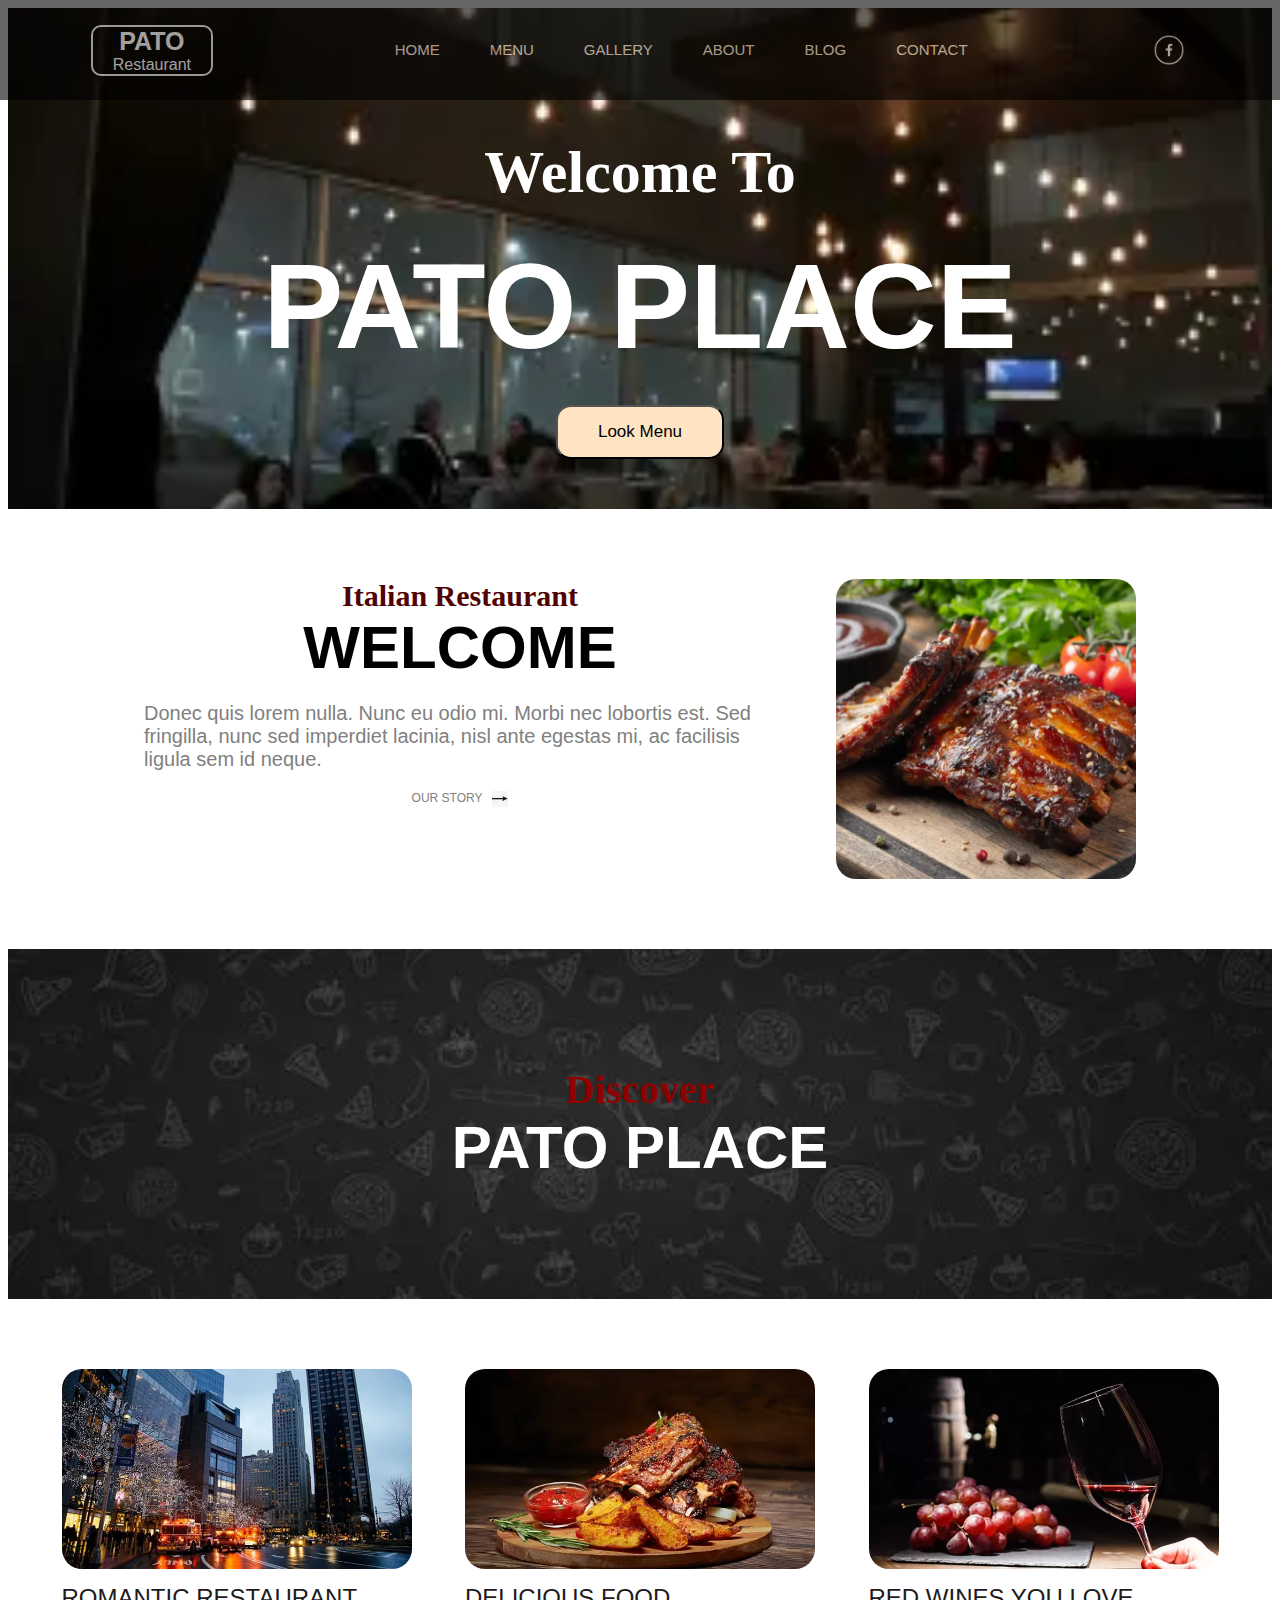
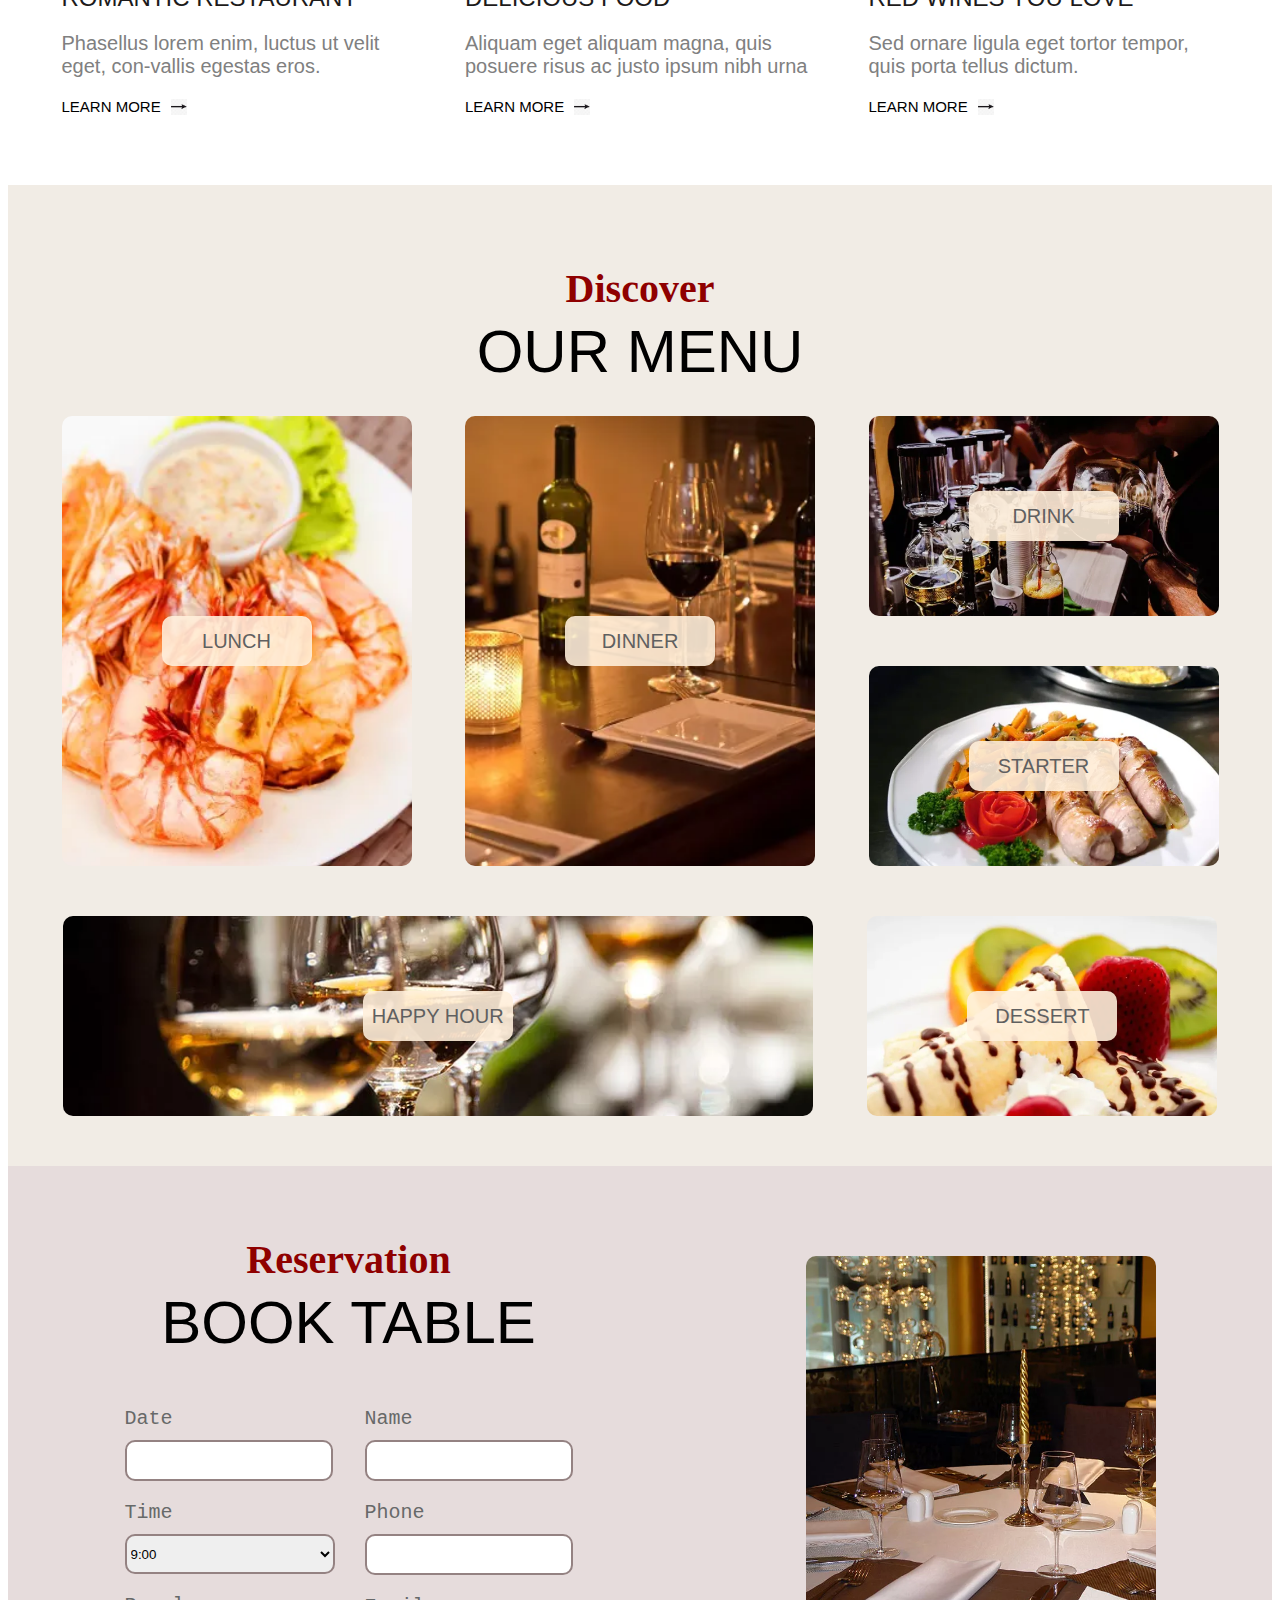
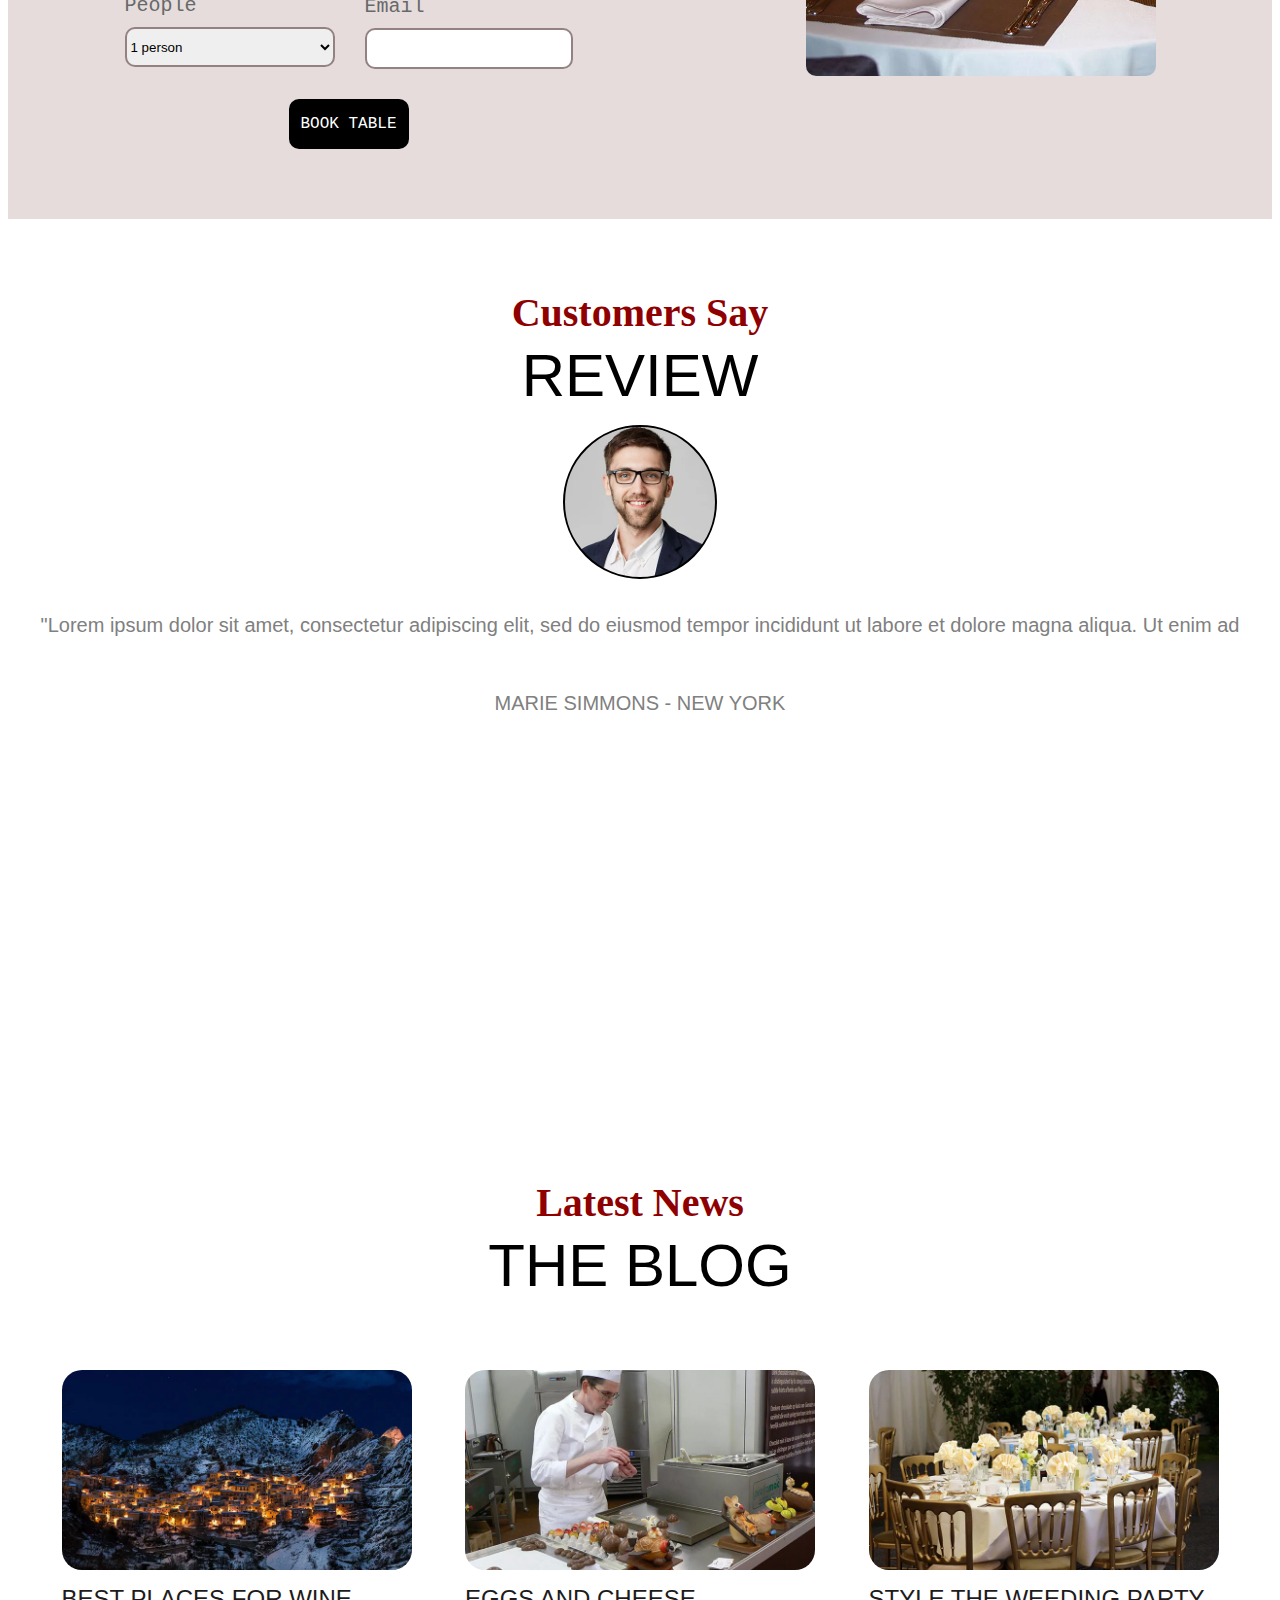
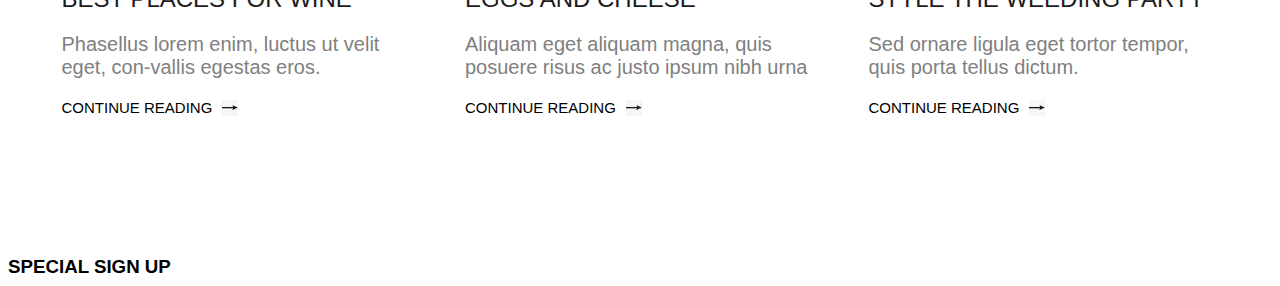
==== index.html @ 8b265ad0 "11%" ====
<!DOCTYPE html>
<html lang="en">
<head>
    <meta charset="UTF-8">
    <meta name="viewport" content="width=device-width, initial-scale=1.0">
    <title>Document</title>
    <link rel="stylesheet" href="./style.css"/>
</head>
<body>
    <nav>
        <div class="logobar">
          <div class="pato">PATO</div>
          <div class="estaurant">Restaurant</div>

        </div>


        <div class="navbar">
            <div><a href="">HOME</a></div>
            <div><a href="">MENU</a></div>
            <div><a href="">GALLERY</a></div>
            <div><a href="">ABOUT</a></div>
            <div><a href="">BLOG</a></div>
            <div><a href="">CONTACT</a></div>
        </div>


        <div class="socialmedia">
           <a href="https://www.facebook.com/" > <div class="fb"></div></a>
        </div>
    </nav>

   <div class="welpato">
    <div class="welcome">
        <h2>Welcome To</h2>
    </div>

    <div class="patop">
        <h1>PATO PLACE</h1>
    </div>

    <button class="lookmenu">Look Menu</button>

   </div>

   <div class="italy">
    <div class="italian">
        <h3 class="italyres">Italian Restaurant</h3>
        <h2  class="wel">WELCOME</h2>
        <p class="steakp">Donec quis lorem nulla. Nunc eu odio mi. Morbi nec lobortis est. Sed fringilla, nunc sed imperdiet lacinia, nisl ante egestas mi, ac facilisis ligula sem id neque.</p>
    <div >
        
    <a href="" class="story">
      <h>OUR STORY</h>
     <div class="arrow"></div>
    </a></div>
    </div>


    <div class="steak"></div>
   </div>

   <div class="discoverplace">
      <h2 class="discover">Discover</h2>
      <h1 class="pp">PATO PLACE</h1>
   </div>

   <div class="rodere">
    <div class="romantic">
        <div class="romanticpic"></div>

       <div>
        <h2 class="roderehead">ROMANTIC RESTAURANT</h2>
        <p class="steakp">Phasellus lorem enim, luctus ut velit eget, con-vallis egestas eros.</p>
        <a href="" class="learnarrow">
            <h class="learn">LEARN MORE</h>
            <img src="./resources/arrow.webp" class="arrow"/>
        </a>
       </div>
    </div>

    <div class="romantic">
        <div class="deliciouspic"></div>

       <div>
        <h2 class="roderehead">DELICIOUS FOOD</h2>
        <p class="steakp">Aliquam eget aliquam magna, quis posuere risus ac justo ipsum nibh urna</p>
        <a href="" class="learnarrow">
            <h class="learn">LEARN MORE</h>
            <img src="./resources/arrow.webp" class="arrow"/>
        </a>
       </div>
    </div>

    <div class="romantic">
        <div class="redpic"></div>

       <div>
        <h2 class="roderehead">RED WINES YOU LOVE</h2>
        <p class="steakp">Sed ornare ligula eget tortor tempor, quis porta tellus dictum.</p>
        <a href="" class="learnarrow">
            <h class="learn">LEARN MORE</h>
            <img src="./resources/arrow.webp" class="arrow"/>
        </a>
       </div>
    </div>


  


   
   </div>

   <div class="menucollec">
    <div class="dismenu">
        <h2 class="discover">Discover</h2>
      <h1 class="menu">OUR MENU</h1>
    </div>
    <div class="collec">
              <div class="ldds">
                <div class="lunch">
                    <button class="lunchb">LUNCH</button>
                </div>
                <div class="dinner">
                    <button class="lunchb">DINNER</button>
                </div>
                <div class="ds">
                   <div class="drink"> <button class="lunchb">DRINK</button></div>
                   <div class="starter"> <button class="lunchb">STARTER</button></div>
                </div>
              </div>


              <div class="hd">
                <div class="happy"> <button class="lunchb">HAPPY HOUR</button></div>
                <div class="dessert">  <button class="lunchb">DESSERT</button></div>
              </div>
    </div>
   </div>


   <div class="reserveform">
    <div class="form">
        <div class="dismenu">
            <h2 class="discover">Reservation</h2>
          <h1 class="menu">BOOK TABLE</h1>
        </div>

        <form>
          <div class="leftright">
            <div class="left">
                <div class="lr">
                    <label>Date</label>
                    <input type="datetime" name="datetime"/>
                </div>
    
                <div class="lr">
                    <label>Time</label>
                    <select>
                        <option value="">9:00</option>
                        <option value="">9:30</option>
                        <option value="">10:00</option>
                        <option value="">10:30</option>
                        <option value="">11:00</option>
                        <option value="">11:30</option>
                        <option value="">12:00</option>
                        <option value="">12:30</option>
                        <option value="">13:00</option>
                        <option value="">13:30</option>
                    </select>
                </div>
    
                <div class="lr">
                    <label>People</label>
                    <select>
                        <option value="">1 person</option>
                        <option value="">2 person</option>
                        <option value="">4 person</option>
                        <option value="">6 person</option>
                        <option value="">8 person</option>
                        <option value="">10 person</option>
                        <option value="">12 person</option>
                    </select>
                </div>
            </div>
        

         <div class="right">
            <div class="lr">
                <label>Name</label>
                <input type="text" name="name"/>
            </div>

            <div class="lr">
                <label>Phone</label>
                <input type="tel" name="phone"/>
            </div>

            <div class="lr">
                <label>Email</label>
                <input type="email" name="email"/>
            </div>
         </div>

          </div>

          <button class="book">BOOK TABLE</button>
        
        </form>

   </div>

   <div class="reserve">

   </div>
   </div>

   <div class="review">
    <div class="dismenu">
        <h2 class="discover">Customers Say</h2>
      <h1 class="menu">REVIEW</h1>
    </div>
  
    <div class="image"></div>

    <p>"Lorem ipsum dolor sit amet, consectetur adipiscing elit, sed do eiusmod tempor incididunt ut labore et dolore magna aliqua. Ut enim ad</p>
    <p>MARIE SIMMONS - NEW YORK</p>

   </div>

   <div>
    <iframe src="https://www.youtube.com/watch?v=s51nMJr03Ps/embed/VIDEO_ID? controls=0&autoplay=1&loop=1&mute=1&playlist=VIDEO_ID" frameborder="0" allow="accelerometer; autoplay; encrypted-media; gyroscope; picture-in-picture" allowfullscreen>
        <div class="dismenu">
            <h2 class="discover">Discover</h2>
          <h1 class="menu">OUR VIDEO</h1>
        </div>
    </iframe>
   </div>

   <div class="blog">
    <div class="dismenu">
        <h2 class="discover">Latest News</h2>
      <h1 class="menu">THE BLOG</h1>
    </div>

   <div class="rodere">
    <div class="romantic">
        <div class="bestplacepic"></div>

       <div>
        <h2 class="roderehead">BEST PLACES FOR WINE</h2>
        <p class="steakp">Phasellus lorem enim, luctus ut velit eget, con-vallis egestas eros.</p>
        <a href="" class="learnarrow">
            <h class="learn">CONTINUE READING</h>
            <img src="./resources/arrow.webp" class="arrow"/>
        </a>
       </div>
    </div>

    <div class="romantic">
        <div class="eggspic"></div>

       <div>
        <h2 class="roderehead">EGGS AND CHEESE</h2>
        <p class="steakp">Aliquam eget aliquam magna, quis posuere risus ac justo ipsum nibh urna</p>
        <a href="" class="learnarrow">
            <h class="learn">CONTINUE READING</h>
            <img src="./resources/arrow.webp" class="arrow"/>
        </a>
       </div>
    </div>

    <div class="romantic">
        <div class="weddingpic"></div>

       <div>
        <h2 class="roderehead">STYLE THE WEEDING PARTY</h2>
        <p class="steakp">Sed ornare ligula eget tortor tempor, quis porta tellus dictum.</p>
        <a href="" class="learnarrow">
            <h class="learn">CONTINUE READING</h>
            <img src="./resources/arrow.webp" class="arrow"/>
        </a>
       </div>
    </div>
</div>


  


   
   </div>
    
   <div class="signup">
    <h3>SPECIAL SIGN UP</h3>
   </div>

  

   </div>


</body>
</html>
---- style.css ----
body{
    font-family:'Segoe UI', Tahoma, Geneva, Verdana, sans-serif;  
    /* color: white; */
}

nav{
    width: 100%;
    position:fixed;
    top: 0;
    left: 0;
    height: 100px;
    display: flex;
    flex-direction: row;
    justify-content:space-around;
    align-items: center;
    background-color: black;
    opacity: 0.6;
   
}

a{
    text-decoration: none;
  font-family:'Segoe UI', Tahoma, Geneva, Verdana, sans-serif;  
  font-size: 15px;
  color: antiquewhite;
}
a:hover{
    color: brown;
}

.logobar{
   padding-inline: 20px;
    display: flex;
    flex-direction: column;
    border: 2px solid whitesmoke;
    border-radius: 10px;
    color: white;
}
.pato{
    font-size:25px;
    font-weight: bold;
    display: flex;
   justify-content: center;
}

.restaurant{
    font-size:23px;
    
}



.navbar{
    display: flex;
    flex-direction: row;
    gap: 50px;
}

.socialmedia{
    display: flex;
    flex-direction: row;
    gap: 30px;
}

.fb{
    height: 40px;
    width: 40px;
    background-image: url(./resources/Pngtreefacebook_white_icon_3570425_1.webp);
    background-repeat: no-repeat;
    background-size: contain;
}

.welpato{
    display: flex;
    flex-direction: column;
    align-items: center;
    gap: 30px;
    background-image: url(./resources/navbar.webp);
    background-color: black;
    background-repeat: no-repeat;
    background-position: center;
    height: fit-content;
    width: 100%;
    background-size: cover; 
    color: white;
}

h1,h2,h3{
    padding: 0px;
    margin: 0px;
}
.patop{
    font-size:60px ;
    font-family:'Segoe UI', Tahoma, Geneva, Verdana, sans-serif;
}

.welcome{
    font-size: 40px;
    font-family: cursive;
    margin-top: 130px;
}

.lookmenu{
    height:fit-content;
    width: fit-content;
    padding: 15px;
    padding-inline: 40px;
    background-color: bisque;
    font-size: 17px;
    border-radius: 15px;
    margin-bottom: 50px;
}
.lookmenu:hover{
    background-color: azure;
    color: brown;
}

.italy{
    display: flex;
    flex-direction: row;
    height: fit-content;
    width: 100%;
    justify-content: center;
    gap: 60px;
    /* align-items: center; */
    color: black;
    margin-top: 70px;
    margin-bottom: 70px;
}
.italian{
    width: 50%;
}
.steak{
    background-image: url(./resources/pork.webp);
    background-repeat: no-repeat;
    background-position: center;
    height: 300px;
    width:300px;
    background-size: cover; 
    border-radius: 20px;
}

.italyres{
    color: rgb(81, 3, 3);
    font-family: cursive;
    font-size: 30px;
    display: flex;
    justify-content: center;
}
.wel{
    font-size: 60px;
    font-family:Verdana, Geneva, Tahoma, sans-serif;
    display: flex;
    justify-content: center;
}

.steakp{
    color: gray;
    font-family: 'Gill Sans', 'Gill Sans MT', Calibri, 'Trebuchet MS', sans-serif;
    font-size: 20px;
}

.story{
    color:gray;
    font-size: 12px;
    display: flex;
    flex-direction: row;
    gap: 10px;
    justify-content: center;
    align-self: center;
}

.arrow{
    background-image: url(./resources/arrow.webp);
    background-repeat: no-repeat;
    background-size: contain;
    height: 16px;
    width: 16px;
}

.discoverplace{
    background-image: url(./resources/discover4.webp);
    background-repeat: no-repeat;
    background-size: cover;
    height: 350px;
    width:100%;
    display: flex;
    flex-direction: column;
    justify-content: center;
    align-items: center;
}

.discover{
    color: rgb(143, 0, 0);
    font-family: cursive;
    font-size: 40px;
}

.pp{
    color: white;
    font-size: 60px;
    font-family:'Lucida Sans', 'Lucida Sans Regular', 'Lucida Grande', 'Lucida Sans Unicode', Geneva, Verdana, sans-serif;
}

.rodere{
    display:flex;
    flex-direction: row;
    height: fit-content;
    width: 100%;
    justify-content: space-evenly;
    margin-top: 70px;
    margin-bottom: 70px;
}

.romantic{
    display: flex;
    flex-direction: column;
    width: 350px;
    height: fit-content;
    gap: 15px;
    font-weight: 400;
}

.romanticpic{
    height: 200px;
    width: 350px;
    background-image: url(./resources/romantic.webp);
    background-repeat: no-repeat;
    background-size: cover;
    border-radius: 20px;
}

.romanticpic:hover{
    transition: 2s;
    transform: scale(1.1);
}

.roderehead{
   font-weight: 500;
    color: rgb(29, 27, 27);
}


.learnarrow{
    display: flex;
    flex-direction: row;
    gap: 10px;
    align-items: center;
}

.learn{
    color: black;
}

.deliciouspic{
    height: 200px;
    width: 350px;
    background-image: url(./resources/delicious.webp);
    background-repeat: no-repeat;
    background-size: cover;
    border-radius: 20px;
}

.deliciouspic:hover{
    transition: 2s;
    transform: scale(1.1);
}

.redpic{
    height: 200px;
    width: 350px;
    background-image: url(./resources/red.webp);
    background-repeat: no-repeat;
    background-size: cover;
    border-radius: 20px;
}

.redpic:hover{
    transition: 2s;
    transform: scale(1.1);
}

.menucollec{
    height: fit-content;
    width: 100%;
    background-color: rgb(241, 236, 229);
    display: flex;
    flex-direction: column;
   padding-top: 80px;
   padding-bottom: 50px;
   gap: 30px;
}

.dismenu{
    display: flex;
    flex-direction: column;
    gap: 5px;
    align-items: center;
}

.menu{
    font-size: 60px;
font-family: 'Franklin Gothic Medium', 'Arial Narrow', Arial, sans-serif;
font-weight: 500;
}

.collec{
    display: flex;
    flex-direction: column;
    gap: 50px;
}

.ldds{
    display: flex;
    flex-direction: row;
    justify-content: space-evenly;
}

.lunch{
    height: 450px;
    width: 350px;
    background-image: url(./resources/lunch.webp);
    background-repeat: no-repeat;
    background-size: cover;
    border-radius: 10px;
    display: flex;
    justify-content: center;
    align-items: center;
}
.lunch:hover{
    transition: 1s;
    transform: scale(0.9);
}

.lunchb{
    height: 50px;
    width: 150px;
   color: rgb(96, 96, 96);
   background-color: rgba(255, 239, 219, 0.889);
   font-size: 20px;
   font-weight: 400;
   border-radius: 10px;
   border: none;
}

.lunchb:hover{
    background-color: rgba(244, 6, 6, 0.807);
}

.dinner{
    height: 450px;
    width: 350px;
    background-image: url(./resources/dinner.webp);
    background-repeat: no-repeat;
    background-size: cover;
    border-radius: 10px;
    display: flex;
    justify-content: center;
    align-items: center;
}
.dinner:hover{
    transition: 1s;
    transform: scale(0.9);

}

.ds{
    display: flex;
    flex-direction: column;
    justify-content: space-between;
}

.drink{
    height: 200px;
    width: 350px;
    background-image: url(./resources/drink.webp);
    background-repeat: no-repeat;
    background-size: cover;
    border-radius: 10px;
    display: flex;
    justify-content: center;
    align-items: center;
}

.drink:hover{
    transition: 1s;
    transform: scale(0.9);
}
 .starter{
    height: 200px;
    width: 350px;
    background-image: url(./resources/startter.webp);
    background-repeat: no-repeat;
    background-size: cover;
    border-radius: 10px;
    display: flex;
    justify-content: center;
    align-items: center;
}

.starter:hover{
    transition: 1s;
    transform: scale(0.9);
}

.hd{
    display: flex;
    flex-direction: row;
    justify-content: space-evenly;
}

.happy {
height: 200px;
width: 750px;
background-image: url(./resources/happy.webp);
background-repeat: no-repeat;
background-size: cover;
border-radius: 10px;
display: flex;
justify-content: center;
align-items: center;
}

.happy:hover{
transition: 1s;
transform: scale(0.9);
}

.dessert {
    height: 200px;
    width: 350px;
    background-image: url(./resources/dessert.webp);
    background-repeat: no-repeat;
    background-size: cover;
    border-radius: 10px;
    display: flex;
    justify-content: center;
    align-items: center;
    }
    
    .dessert:hover{
    transition: 1s;
    transform: scale(0.9);
    }

.reserveform{
    height: fit-content;
    width: 100%;
    background-color: rgb(230, 220, 220);
    display: flex;
    flex-direction: row;
    justify-content: space-around;
    padding-top: 70px;
    padding-bottom: 70px; 
}

.reserve{
    height: 420px;
    width: 350px;
    background-image: url(./resources/reserve.webp);
    background-repeat: no-repeat;
    background-size: cover;
    border-radius: 10px;
    display: flex;
    justify-content: center;
    align-items: center;
    margin-top: 20px;
}

.form{
    display: flex;
    flex-direction: column;
    gap: 50px;
}

form{
    display: flex;
    flex-direction: column;
    gap: 30px;
    align-items: center;
}

.leftright{
    display: flex;
    flex-direction: row;
    gap:30px;
}

label{
    font-size: 20px;
    font-weight:lighter;
    font-family:'Courier New', Courier, monospace;
    color: rgb(103, 105, 105);
}

select{
    height: 40px;
    width: 210px;
    border: 2px solid rgb(148, 130, 130);
    border-radius: 10px;
    outline: none;
}

input{
    height: 35px;
    width: 200px;
    border: 2px solid rgb(148, 130, 130);
    border-radius: 10px;
    outline: none;
}

.left ,.right{
   display:flex;
   flex-direction: column;
   gap:20px;
}

.lr{
    display:flex;
    flex-direction: column;
    gap:10px;
}

.book{
    height: 50px;
    width: 120px;
    border-radius: 10px;
    font-family:'Courier New', Courier, monospace;
    font-size: 16px;
    border: none;
    background-color: black;
    color: white;
}

.book:hover{
    background-color: red;
    color: white;
}

.review{
    display: flex;
    flex-direction: column;
    height: fit-content;
    width: 100%;
    align-items: center;
    justify-content: center;
    padding-top: 70px;
    padding-bottom: 70px; 
    gap: 15px;
   
}

.image{
    height: 150px;
    width: 150px;
    border-radius: 100px;
    background-image: url(./resources/review.webp);
    border: 2px solid black;
    background-repeat: no-repeat;
    background-size: contain;
}

p{
    font-size: 20px;
    color: grey;
}

iframe {
    top: 0;
    left: 0;
    width: 100%;
    height:300px;
    z-index: -1;
  }


  .blog{
    height: fit-content;
    width: 100%;
    padding-top: 70px;
    padding-bottom: 70px; 
  }

  .bestplacepic{
        height: 200px;
        width: 350px;
        background-image: url(./resources/bestplace.webp);
        background-repeat: no-repeat;
        background-size: cover;
        border-radius: 20px;
    }
    
    .bestplacepic:hover{
        transition: 2s;
        transform: scale(1.1);
    }

    .eggspic{
        height: 200px;
        width: 350px;
        background-image: url(./resources/eggs.webp);
        background-repeat: no-repeat;
        background-size: cover;
        border-radius: 20px;
    }
    
    .eggspic:hover{
        transition: 2s;
        transform: scale(1.1);
    }

    .weddingpic{
        height: 200px;
        width: 350px;
        background-image: url(./resources/wedding.webp);
        background-repeat: no-repeat;
        background-size: cover;
        border-radius: 20px;
    }
    
    .weddingpic:hover{
        transition: 2s;
        transform: scale(1.1);
    }
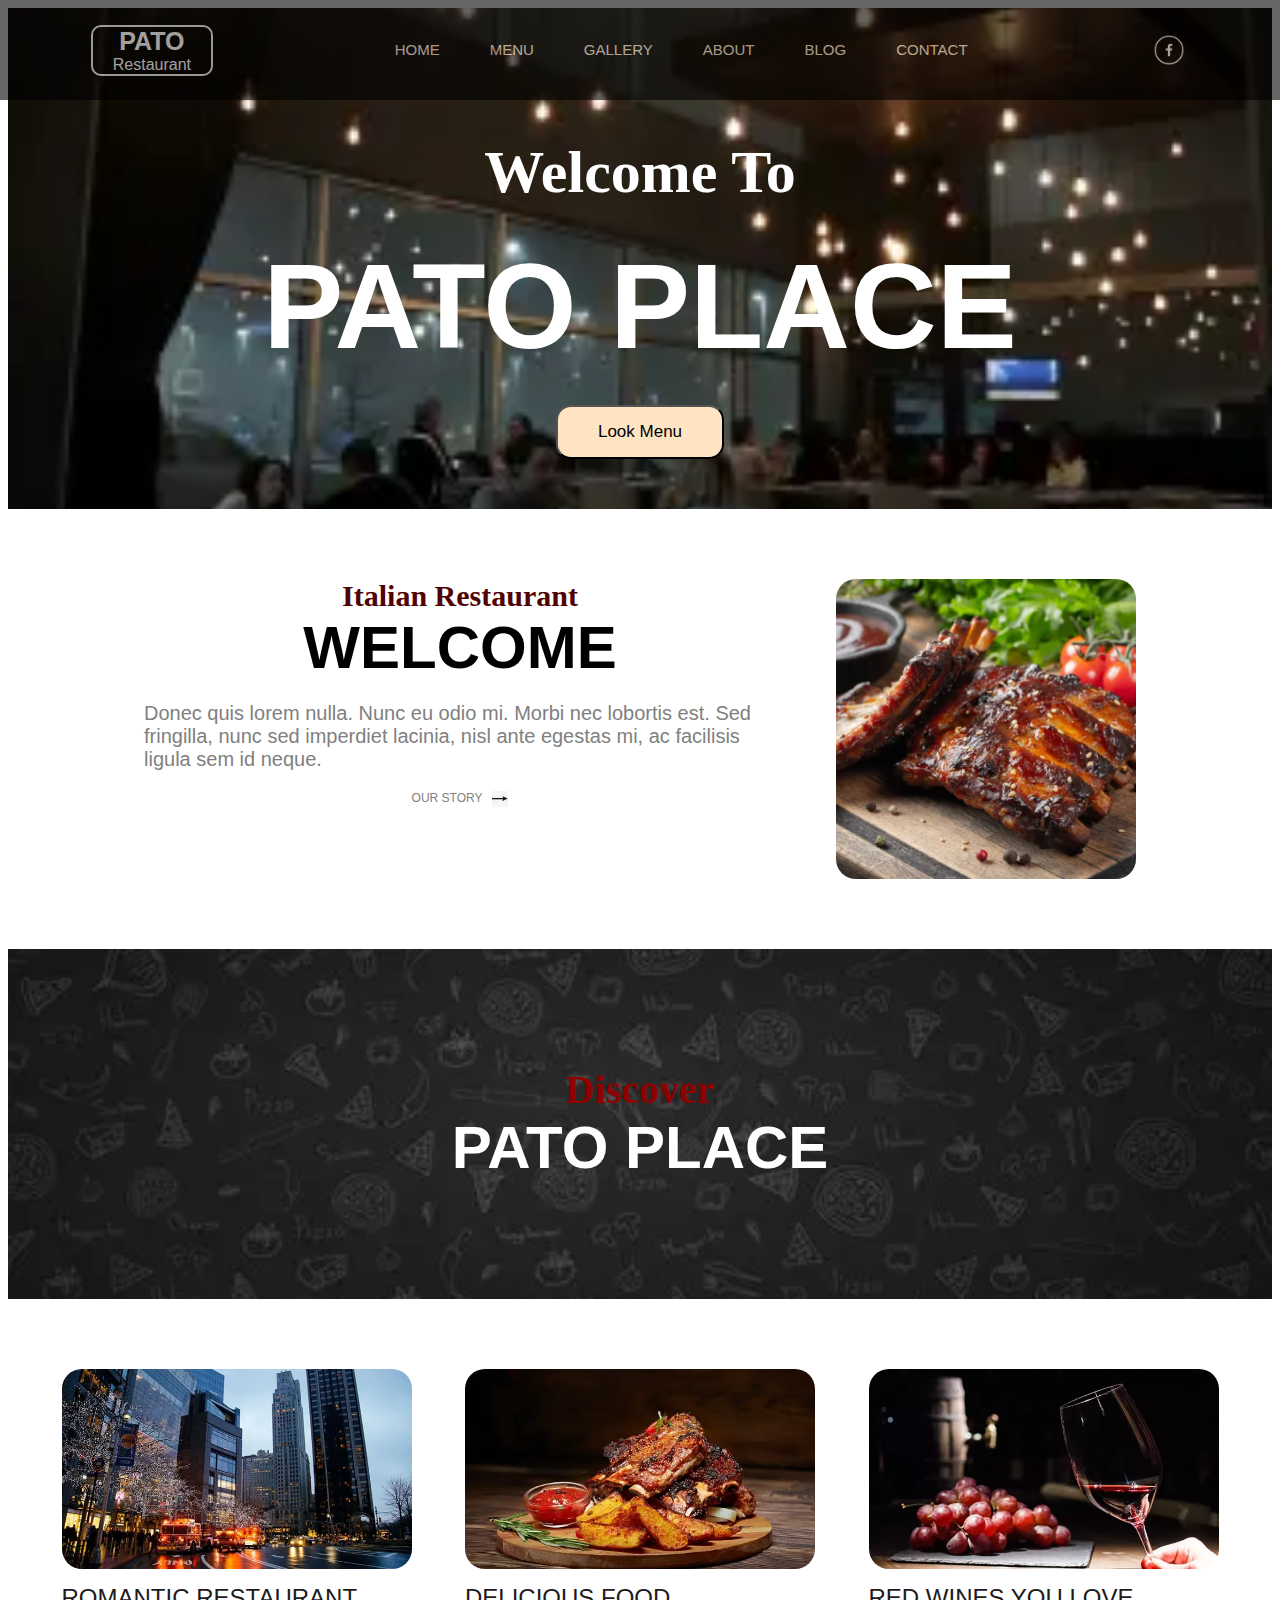
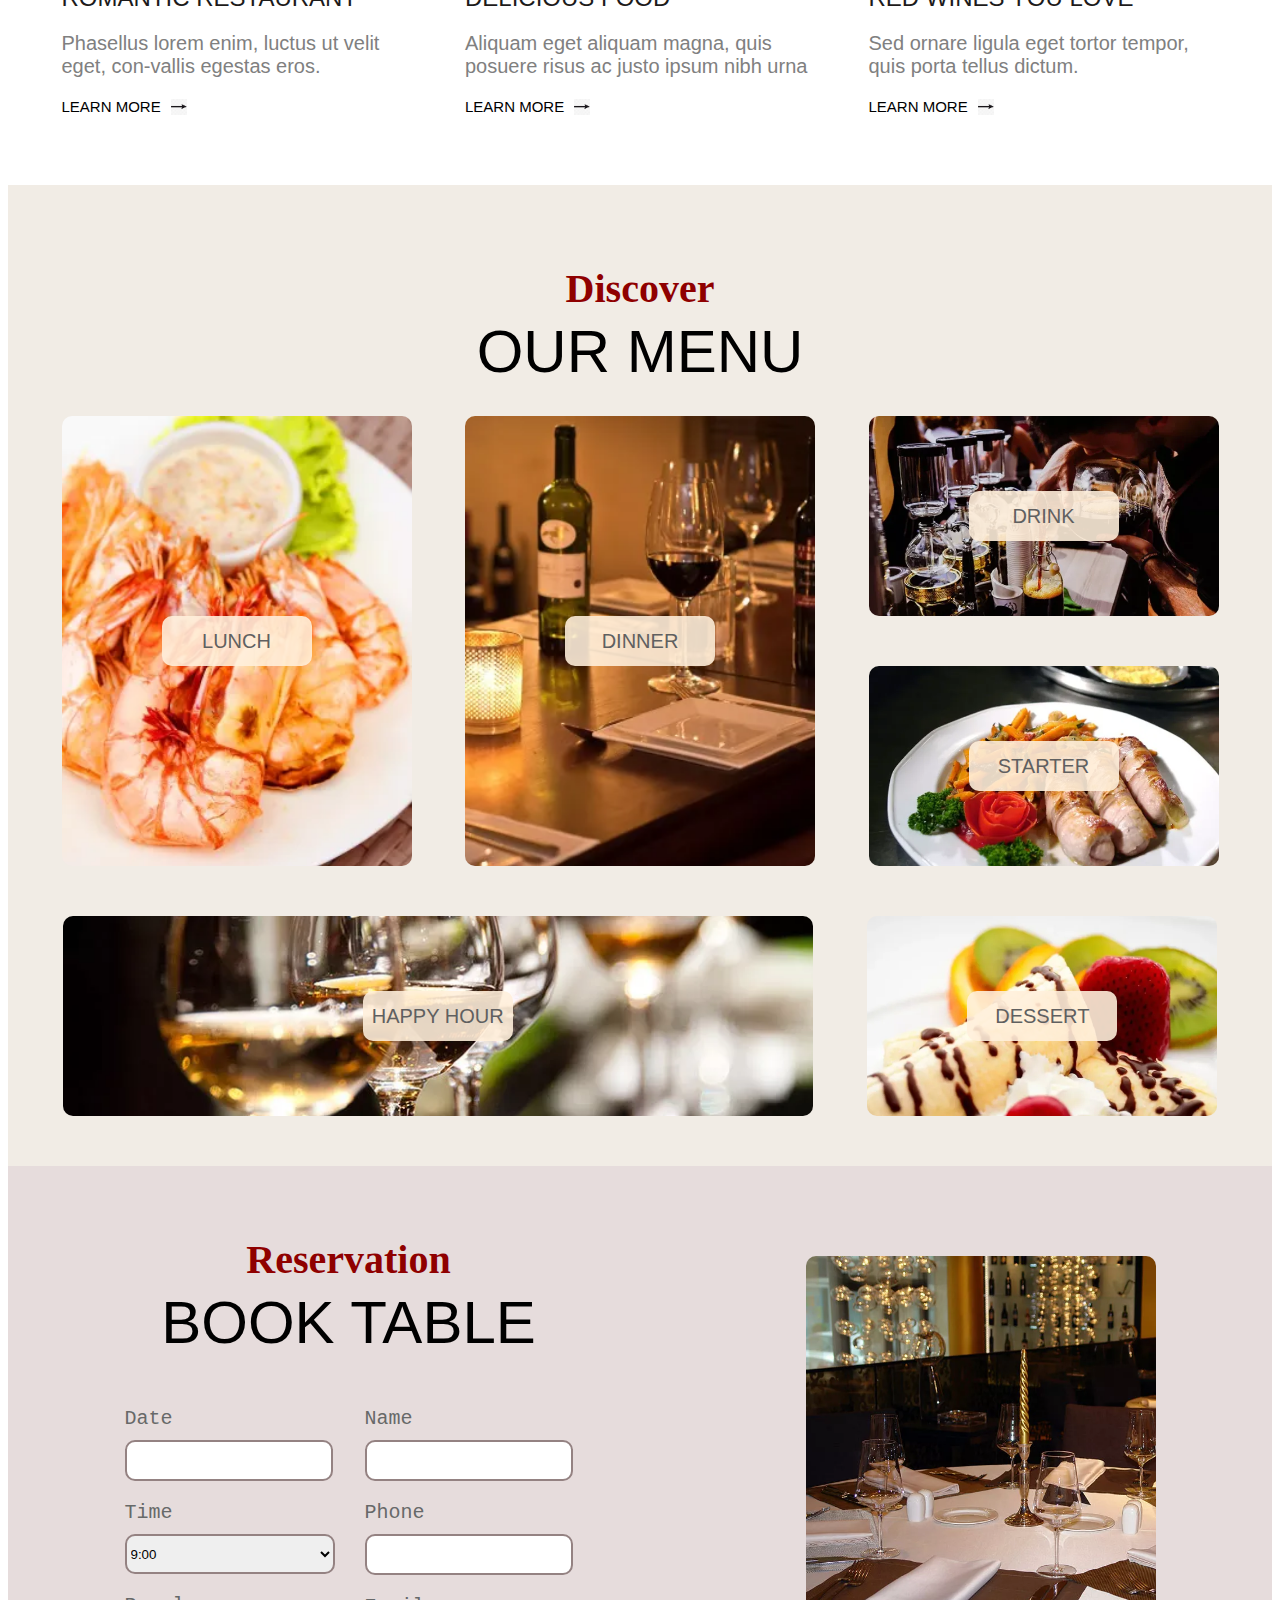
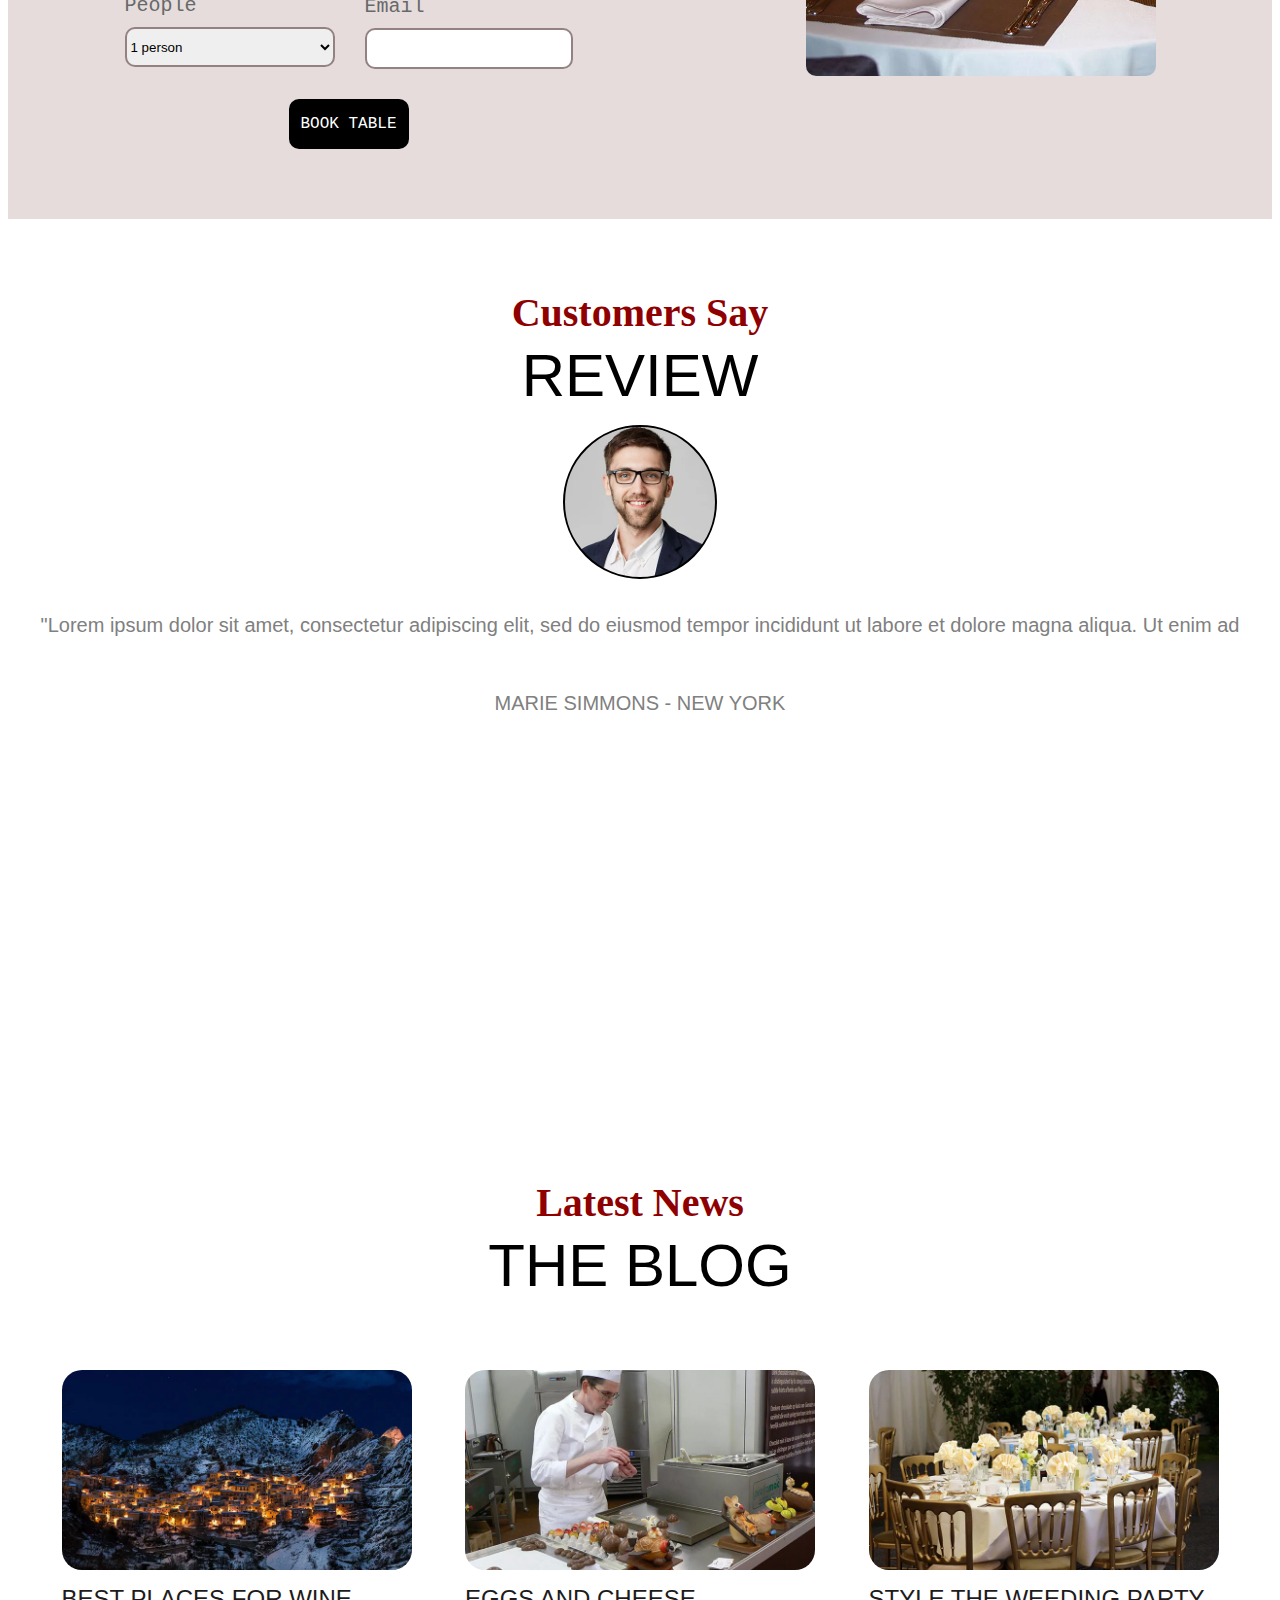
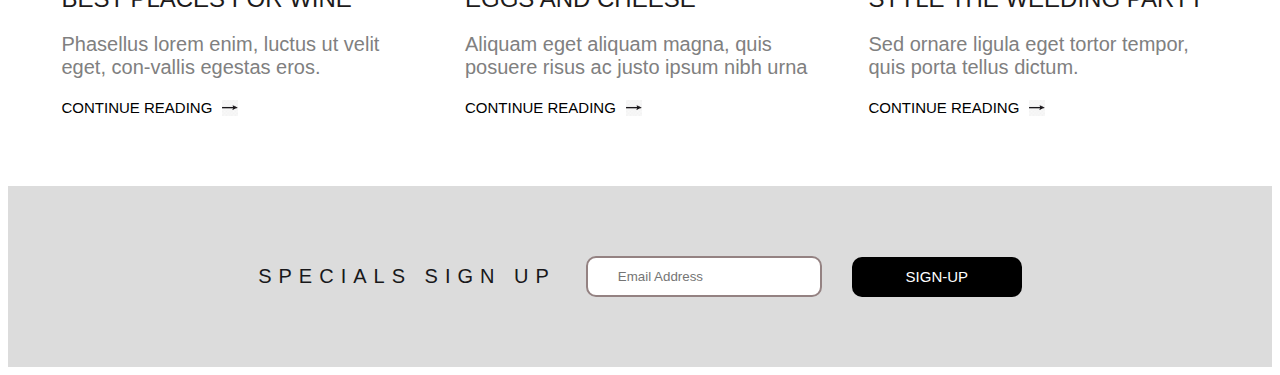
==== commit 56f6cee6: "20%" ====
--- a/index.html
+++ b/index.html
@@ -293,7 +293,9 @@
    </div>
     
    <div class="signup">
-    <h3>SPECIAL SIGN UP</h3>
+    <h3>SPECIALS SIGN UP</h3>
+    <input type="email" placeholder="Email Address" class="inputclass"/>
+    <button class="signbtn">SIGN-UP</button>
    </div>
 
   
--- a/style.css
+++ b/style.css
@@ -578,7 +578,7 @@
     height: fit-content;
     width: 100%;
     padding-top: 70px;
-    padding-bottom: 70px; 
+    /* padding-bottom: 70px;  */
   }
 
   .bestplacepic{
@@ -623,6 +623,40 @@
         transform: scale(1.1);
     }
 
+    .signup{
+        height: fit-content;
+        width: 100%;
+        display: flex;
+        flex-direction: row;
+        align-items: center;
+        justify-content: center;
+        gap: 30px;
+        padding-top: 70px; 
+        padding-bottom: 70px; 
+        background-color: gainsboro;
+    }
+
+    .signup h3{
+        font-size: 20px;
+        font-weight: 500;
+        color: rgb(24, 24, 26);
+        letter-spacing: 7px;
+    }
+
+  .signup input{
+    padding-left: 30px;
+  }
+
+  .signbtn{
+    height: 40px;
+    width: 170px;
+    font-size: 15px;
+    border-radius: 10px;
+    border: none;
+    background-color: black;
+    color: white;
+  }
+
     
   
 
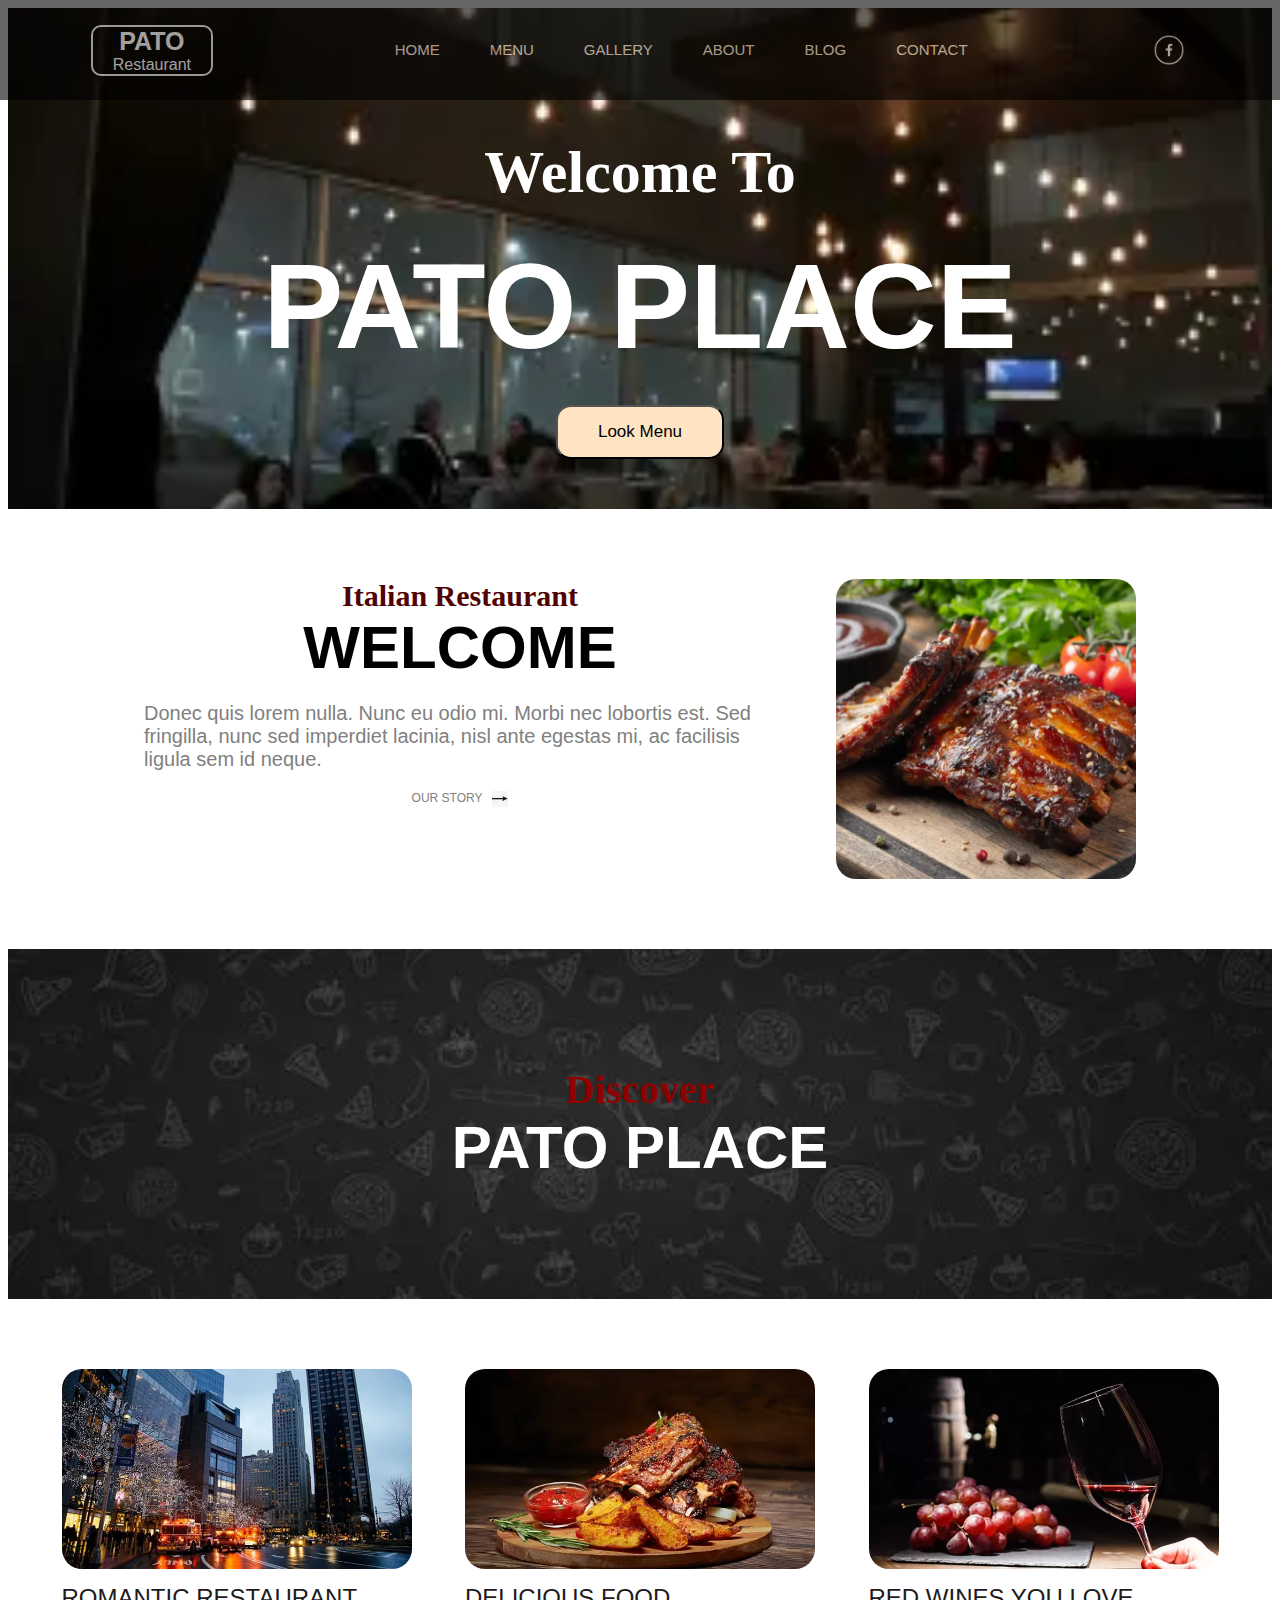
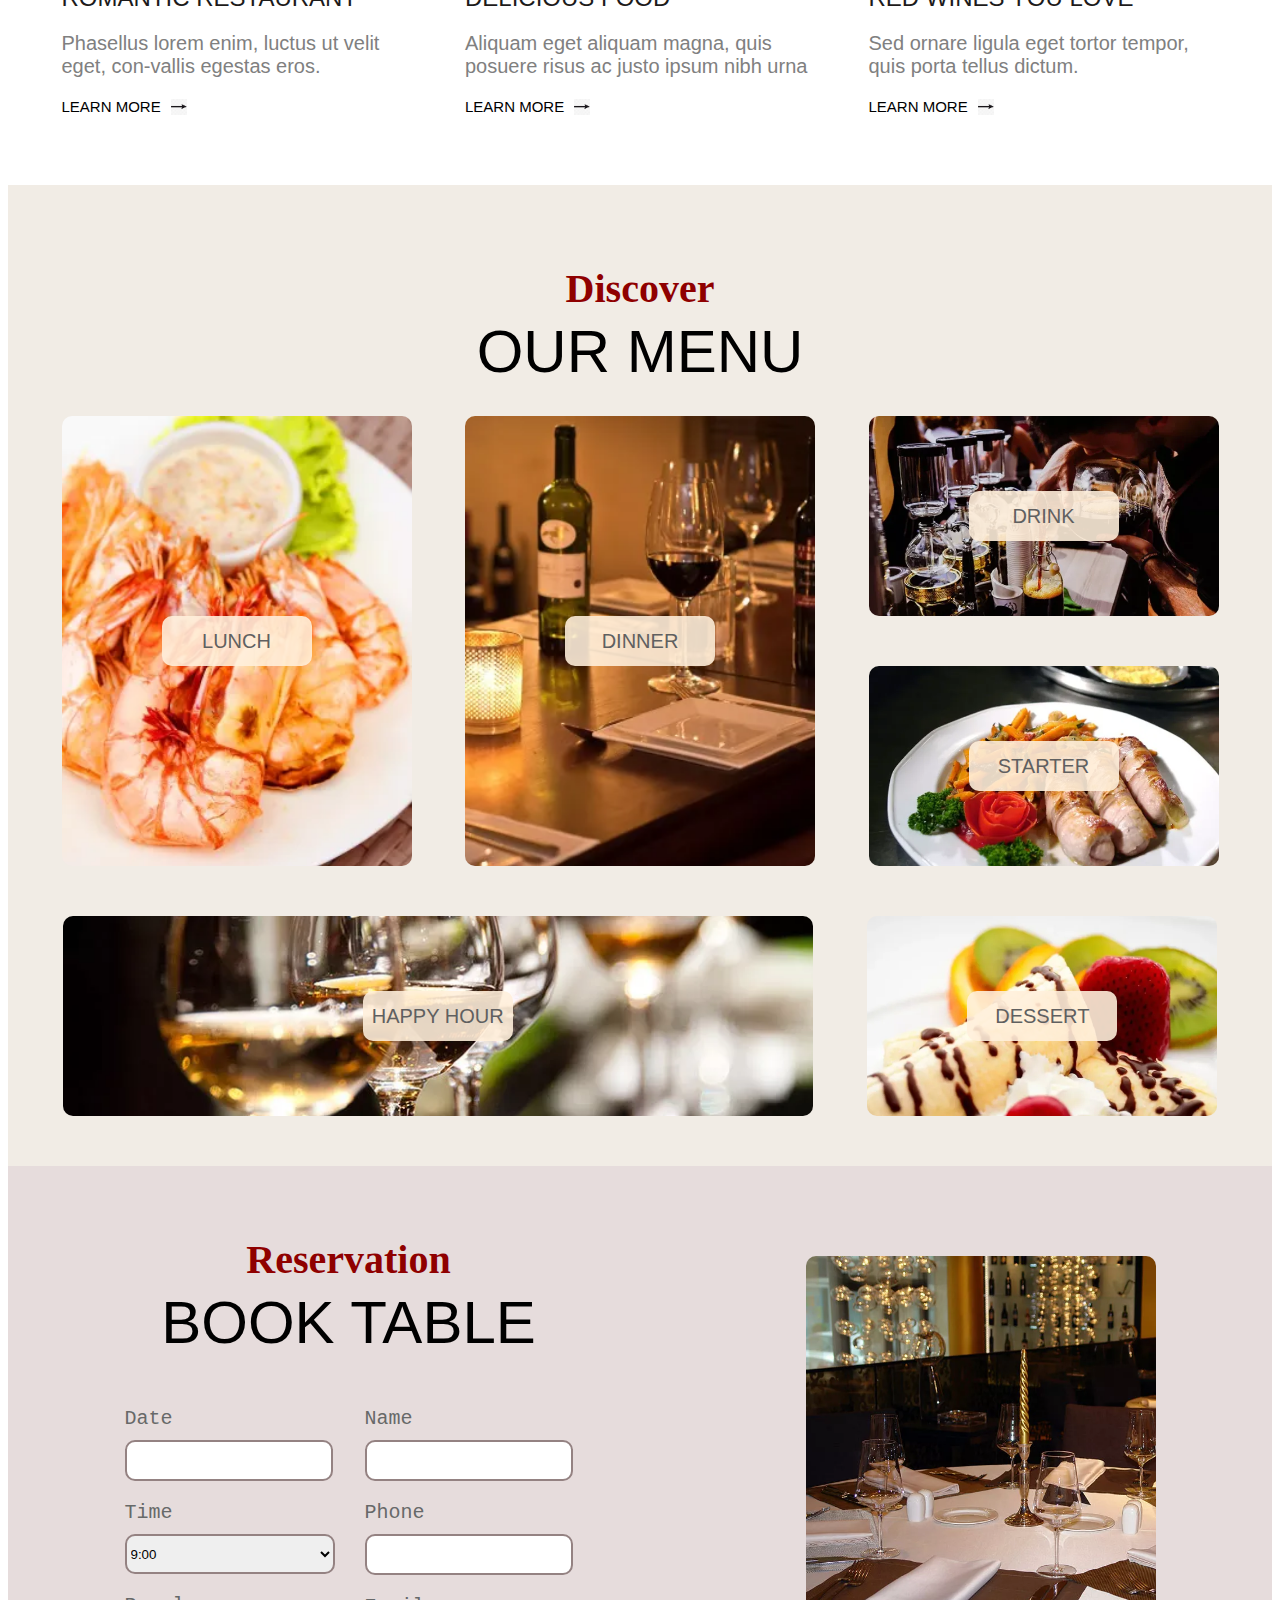
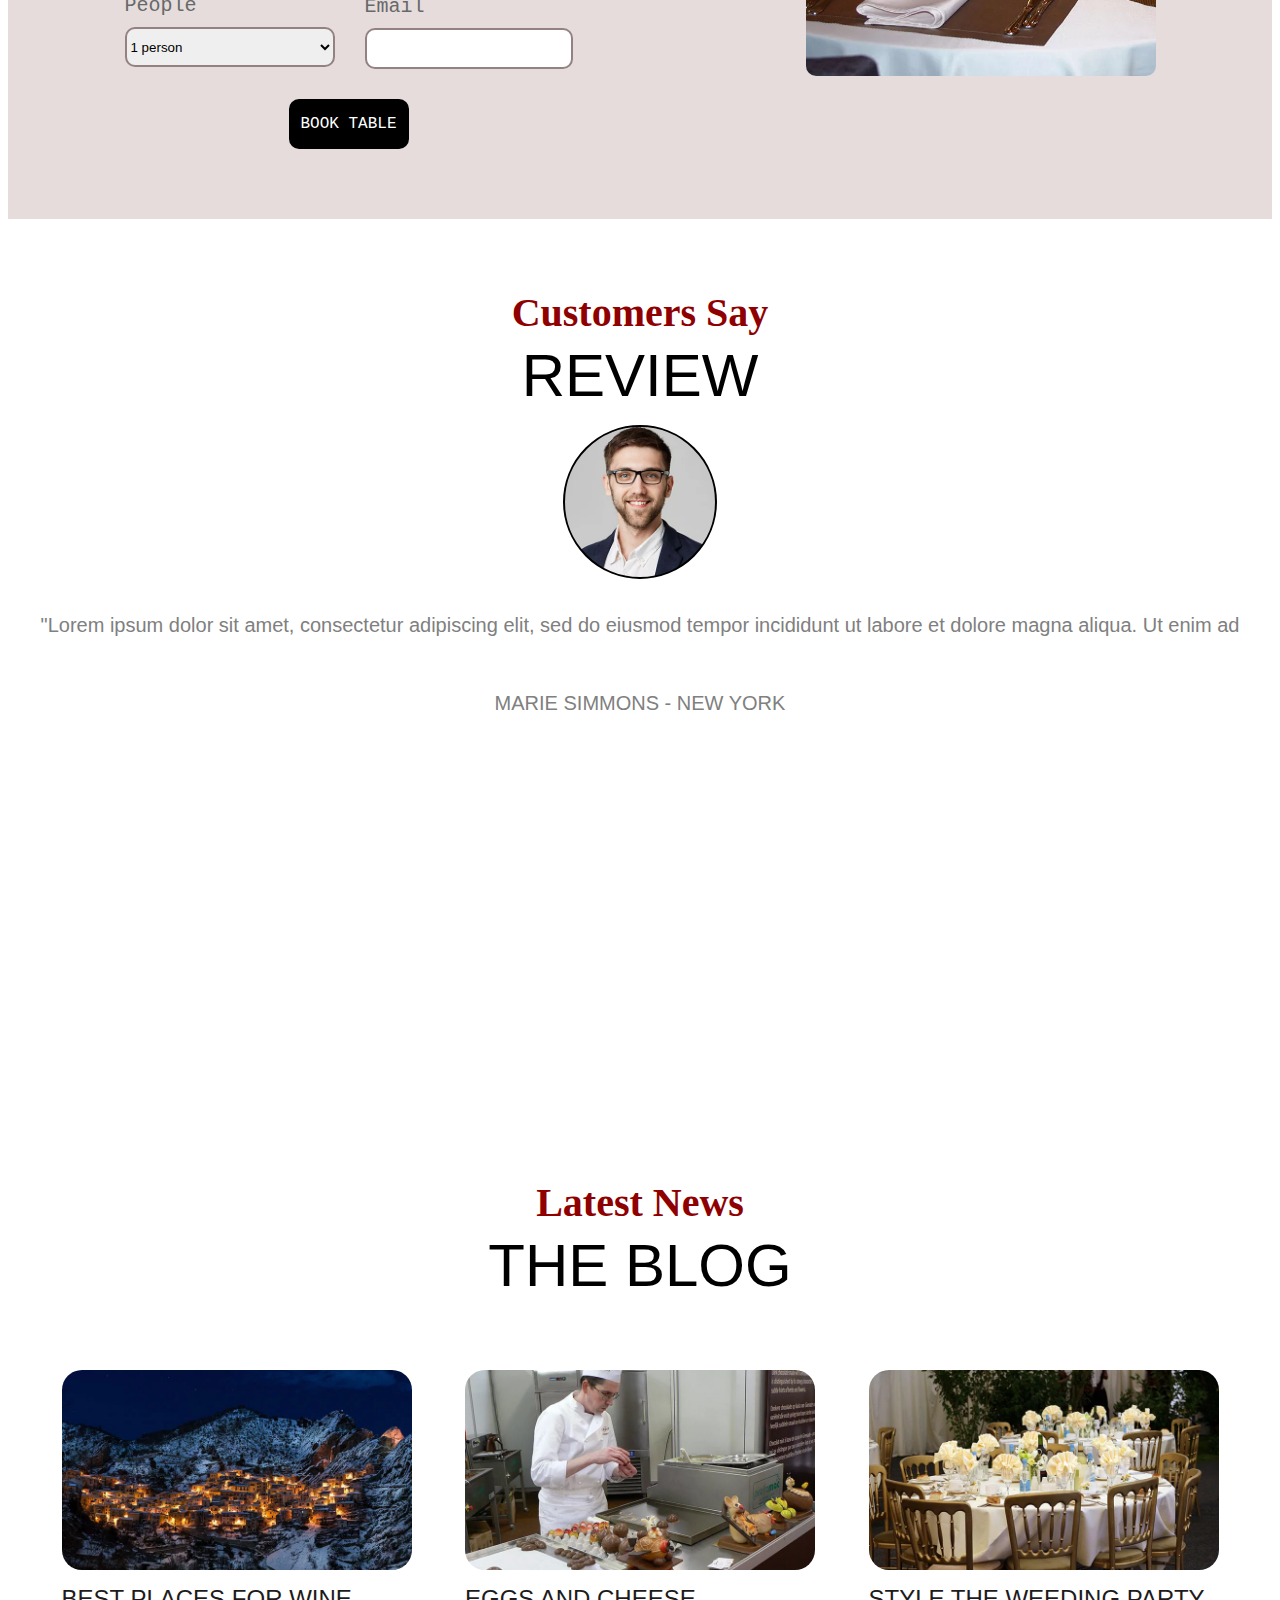
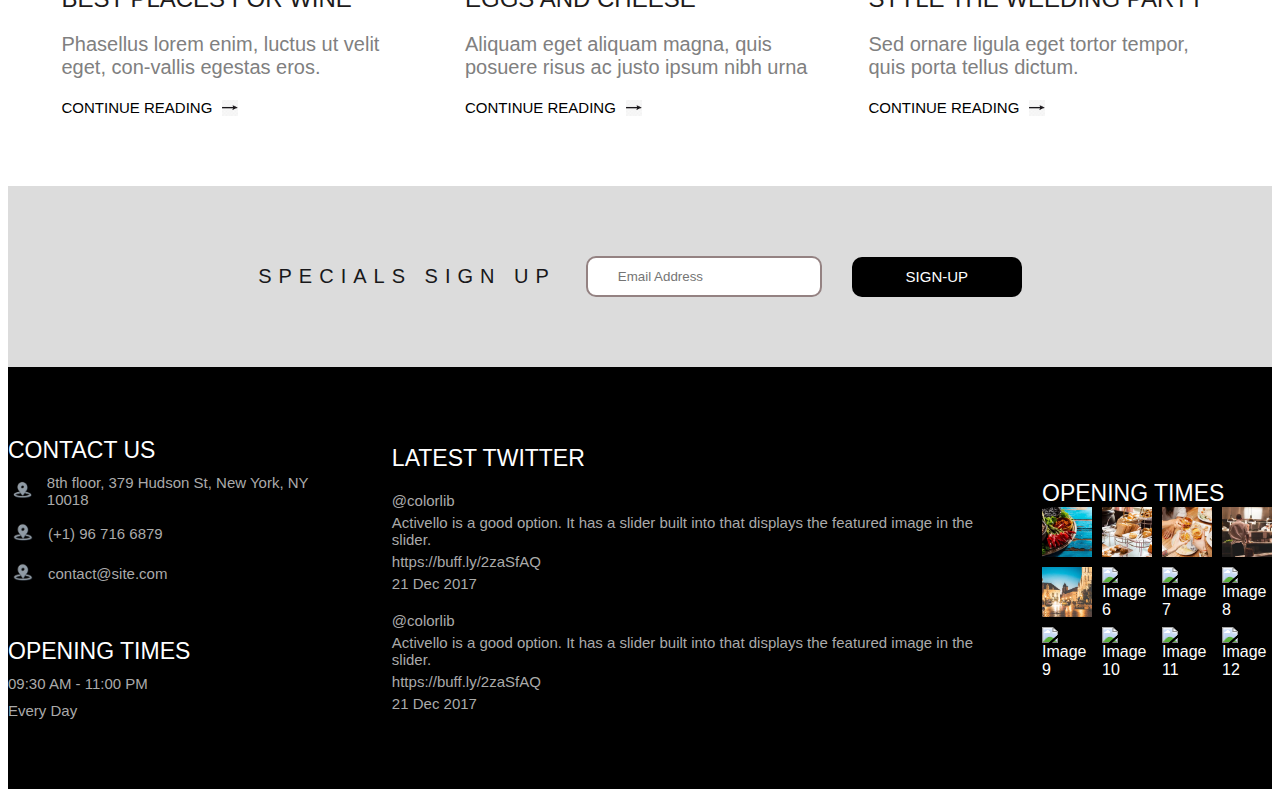
==== commit 975c94d8: "40%" ====
--- a/index.html
+++ b/index.html
@@ -298,6 +298,98 @@
     <button class="signbtn">SIGN-UP</button>
    </div>
 
+   <div class="footer">
+  <div class="contacttimes">
+    <div class="contactus"> 
+         <h2> CONTACT US </h2>
+        <div class="location">
+            <div class="locationpic"></div>
+            <span> 8th floor, 379 Hudson St, New York, NY 10018</span>
+        </div>
+
+        <div class="location">
+            <div class="tel"></div>
+            <span> (+1) 96 716 6879</span>
+
+        </div>
+
+        <div class="location">
+            <div class="mailpic"></div>
+            <span>contact@site.com</span>
+
+        </div>
+    </div>
+
+    <div class="times"> 
+        <h2> OPENING TIMES </h2>
+      
+           <span> 09:30 AM - 11:00 PM</span>
+           <span>Every Day</span>
+   </div>
+  </div>
+
+  <div class="latestwitter">
+    <H2>LATEST TWITTER</H2>
+    <div class="latest">
+        <span>@colorlib</span>
+        <span>Activello is a good option. It has a slider built into that displays the featured image in the slider.</span>
+        <span>https://buff.ly/2zaSfAQ</span>
+        <span>21 Dec 2017</span>
+    </div>
+    <div class="latest">
+        <span>@colorlib</span>
+        <span>Activello is a good option. It has a slider built into that displays the featured image in the slider.</span>
+        <span>https://buff.ly/2zaSfAQ</span>
+        <span>21 Dec 2017</span>
+    </div>
+  </div>
+
+  <div class="gallery">
+    <H2>
+        OPENING TIMES
+    </H2>
+
+    <div class="grid-container">
+        <div class="grid-item">
+          <img src="./resources/gallery1.webp" alt="Image 1">
+        </div>
+        <div class="grid-item">
+          <img src="./resources/gallery2.webp" alt="Image 2">
+        </div>
+        <div class="grid-item">
+          <img src="./resources/gallery3.webp" alt="Image 3">
+        </div>
+        <div class="grid-item">
+          <img src="./resources/gallery4.webp" alt="Image 4">
+        </div>
+        <div class="grid-item">
+          <img src="./resources/gallery5.webp" alt="Image 5">
+        </div>
+        <div class="grid-item">
+          <img src="image6.jpg" alt="Image 6">
+        </div>
+        <div class="grid-item">
+          <img src="image7.jpg" alt="Image 7">
+        </div>
+        <div class="grid-item">
+          <img src="image8.jpg" alt="Image 8">
+        </div>
+        <div class="grid-item">
+          <img src="image9.jpg" alt="Image 9">
+        </div>
+        <div class="grid-item">
+          <img src="image10.jpg" alt="Image 10">
+        </div>
+        <div class="grid-item">
+          <img src="image11.jpg" alt="Image 11">
+        </div>
+        <div class="grid-item">
+          <img src="image12.jpg" alt="Image 12">
+        </div>
+      </div>
+  </div>
+   </div>
+
   
 
    </div>
--- a/style.css
+++ b/style.css
@@ -657,10 +657,115 @@
     color: white;
   }
 
+  .footer{
+    height: fit-content;
+    width: 100%;
+    background-color:black ;
+    color: white;
+    padding-top: 70px;
+    padding-bottom: 70px;
+    display: flex;
+    flex-direction: row;
+    justify-content: center;
+    align-items: center;
+    gap: 50px;
+  }
+
+  .footer h2{
+    font-size: 23px;
+    font-weight: 400;
+}
+
+.contacttimes{
+    display: flex;
+    flex-direction: column;
+    gap: 50px;
+}
+
+.contactus{
+   display: flex;
+   flex-direction: column;
+   gap: 10px;
+}
+
+span{
+    font-size: 15px;
+    font-weight: lighter;
+    color: rgb(170, 170, 170);
+}
+
+.location{
+    display: flex;
+    flex-direction: row;
+    gap: 10px;
+    /* justify-content: center; */
+    align-items: center;
+}
+
+.locationpic{
+    height: 30px;
+    width: 30px;
+    background-image: url(./resources/location.png);
+    background-repeat: no-repeat;
+    background-size: contain;
+}
+
+.tel{
+    height: 30px;
+    width: 30px;
+    background-image: url(./resources/location.png);
+    background-repeat: no-repeat;
+    background-size: contain;
+}
+
+.mailpic{
+    height: 30px;
+    width: 30px;
+    background-image: url(./resources//location.png);
+    background-repeat: no-repeat;
+    background-size: contain;
+}
+
+.times{
+    display: flex;
+    flex-direction: column;
+    gap: 10px;
+ }
+
+ .latestwitter{
+    display: flex;
+    flex-direction: column;
+    gap: 20px;
+ }
+
+ .latest{
+    display: flex;
+    flex-direction: column;
+    gap: 5px;
+ }
     
+
+ .grid-container {
+    display: grid;
+    grid-template-columns: repeat(4, 1fr);
+    grid-template-rows: repeat(3, 1fr);
+    grid-gap: 10px;
+  }
   
-
-
-
-
-
+  .grid-item {
+    width: 50px;
+    height:50px;
+    overflow: hidden;
+  }
+  
+  .grid-item img {
+    width: 50px;
+    height: 50px;
+    object-fit: cover;
+  }
+  
+
+
+
+
+
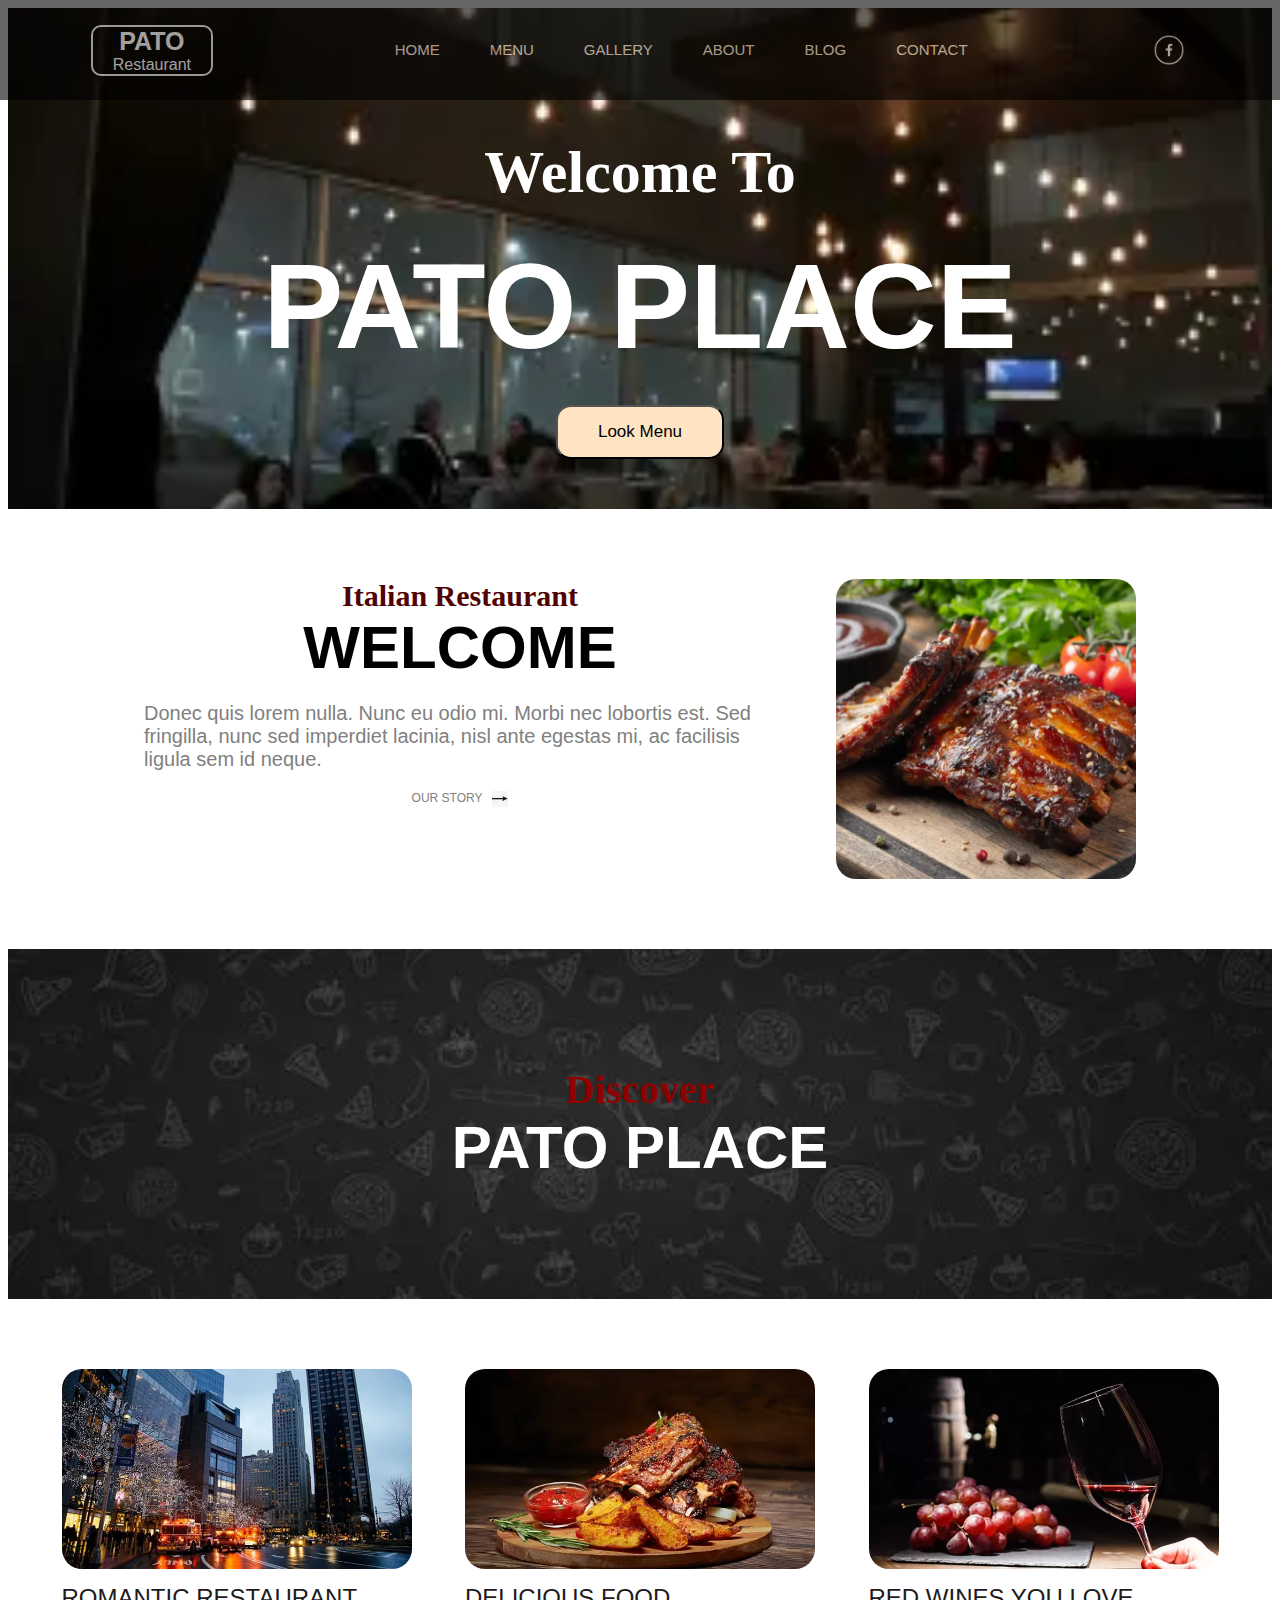
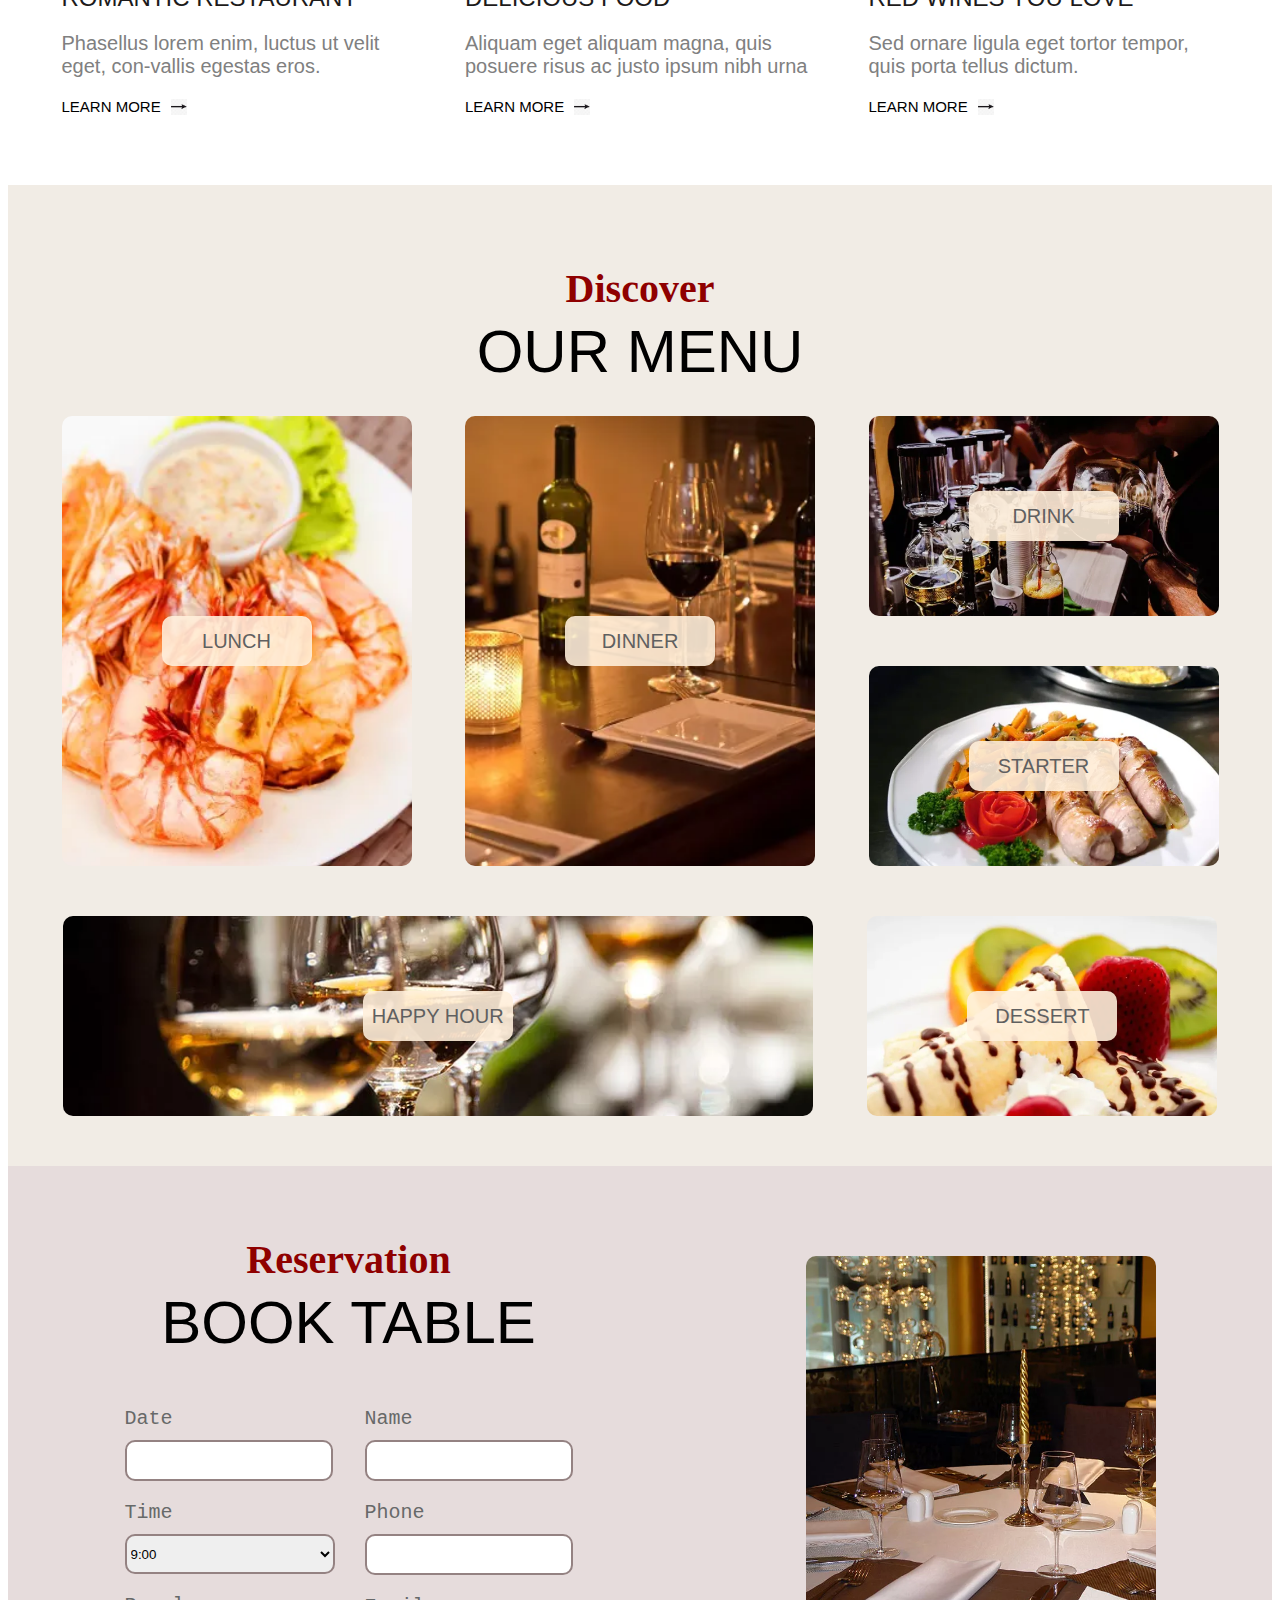
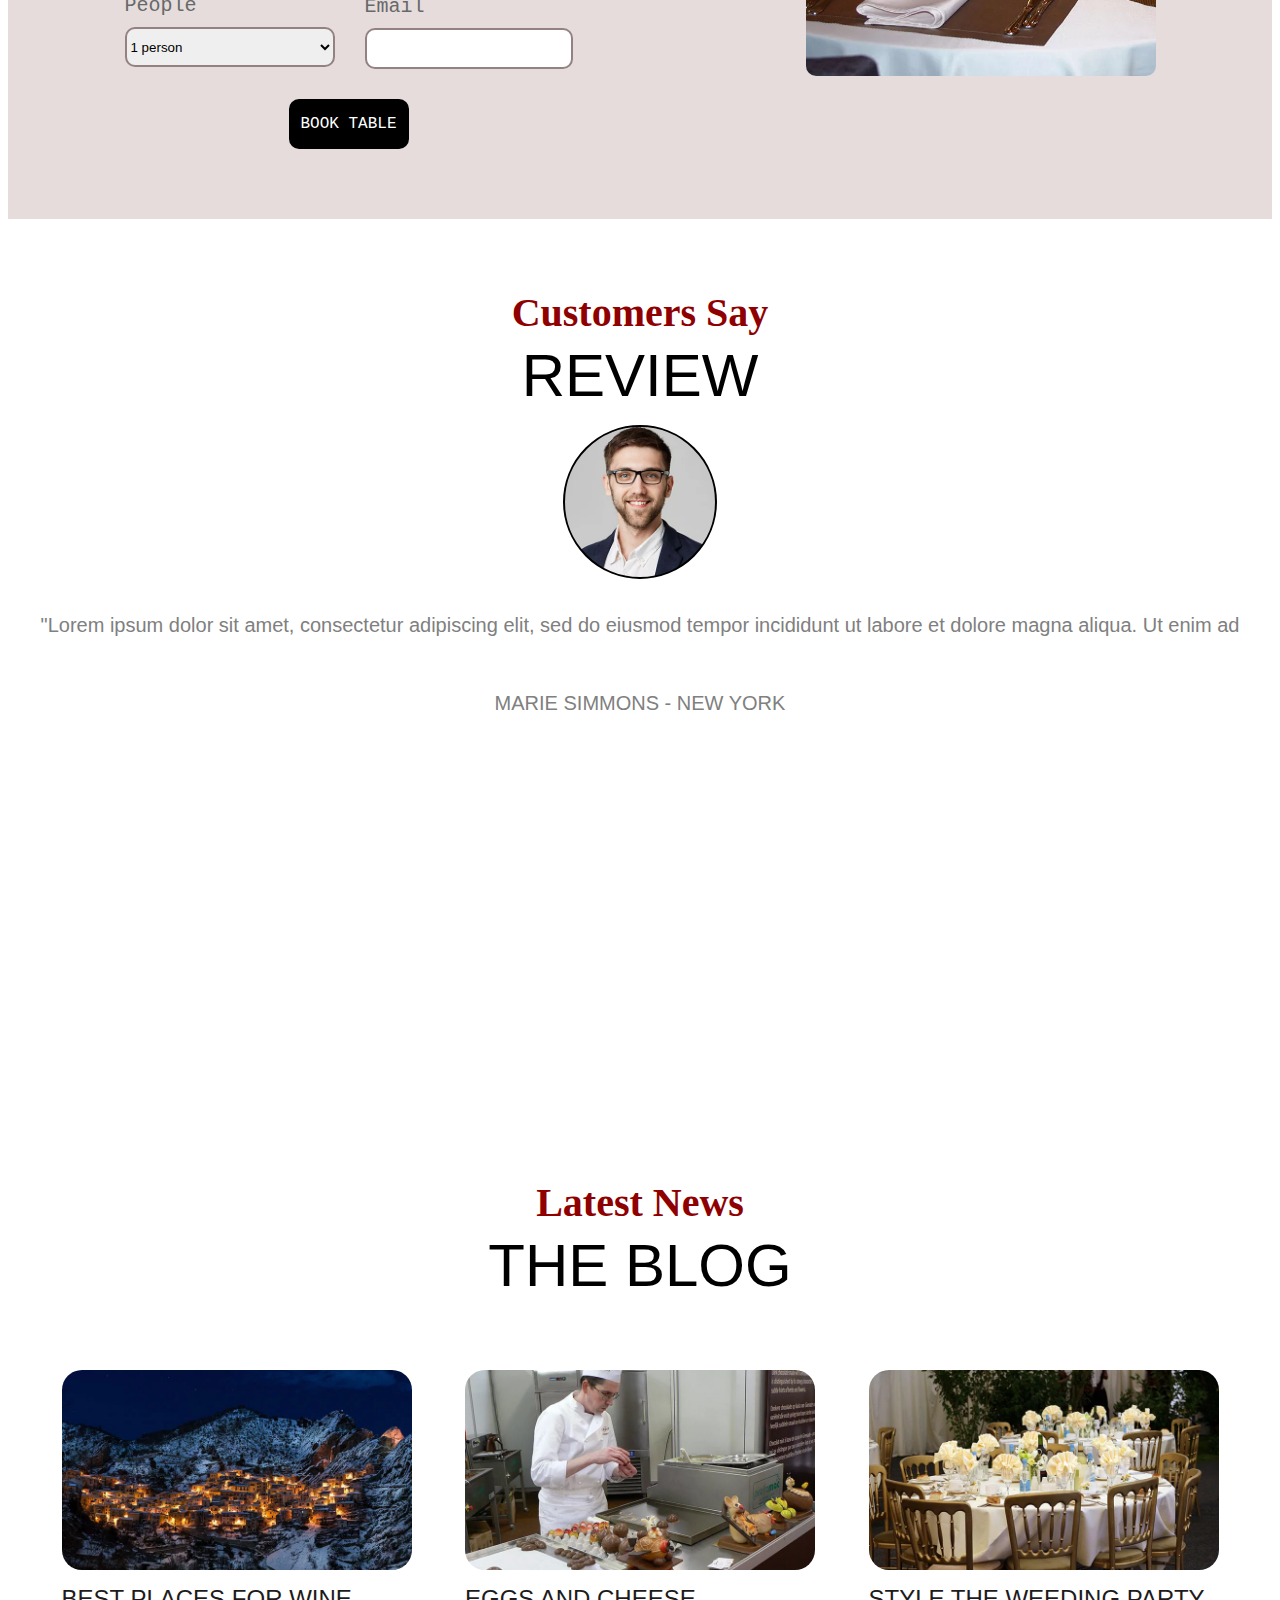
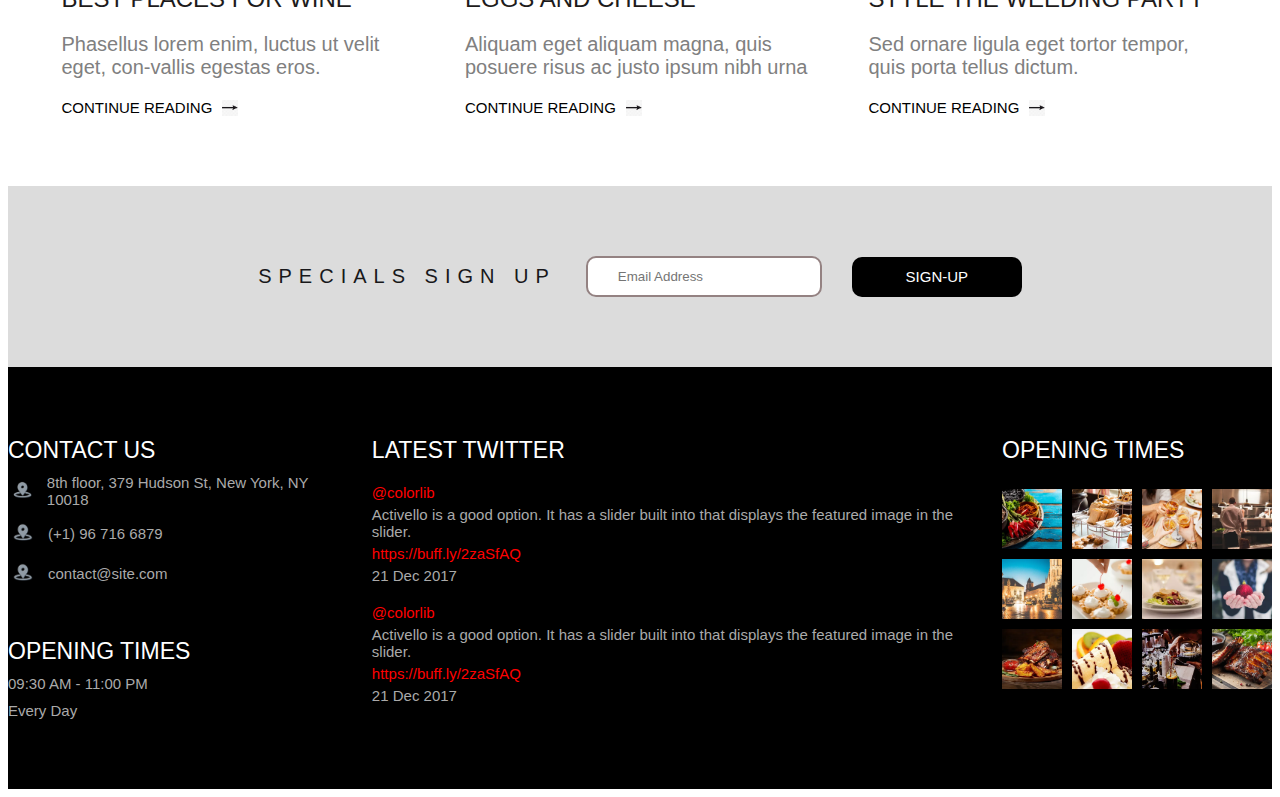
==== commit 7c60af24: "40% completed" ====
--- a/index.html
+++ b/index.html
@@ -16,8 +16,8 @@
 
 
         <div class="navbar">
-            <div><a href="">HOME</a></div>
-            <div><a href="">MENU</a></div>
+            <div><a href="./index.html">HOME</a></div>
+            <div><a href="./menu.html">MENU</a></div>
             <div><a href="">GALLERY</a></div>
             <div><a href="">ABOUT</a></div>
             <div><a href="">BLOG</a></div>
@@ -331,15 +331,15 @@
   <div class="latestwitter">
     <H2>LATEST TWITTER</H2>
     <div class="latest">
-        <span>@colorlib</span>
+        <span class="red">@colorlib</span>
         <span>Activello is a good option. It has a slider built into that displays the featured image in the slider.</span>
-        <span>https://buff.ly/2zaSfAQ</span>
+        <span class="red">https://buff.ly/2zaSfAQ</span>
         <span>21 Dec 2017</span>
     </div>
     <div class="latest">
-        <span>@colorlib</span>
+        <span class="red">@colorlib</span>
         <span>Activello is a good option. It has a slider built into that displays the featured image in the slider.</span>
-        <span>https://buff.ly/2zaSfAQ</span>
+        <span class="red">https://buff.ly/2zaSfAQ</span>
         <span>21 Dec 2017</span>
     </div>
   </div>
@@ -366,25 +366,25 @@
           <img src="./resources/gallery5.webp" alt="Image 5">
         </div>
         <div class="grid-item">
-          <img src="image6.jpg" alt="Image 6">
-        </div>
-        <div class="grid-item">
-          <img src="image7.jpg" alt="Image 7">
-        </div>
-        <div class="grid-item">
-          <img src="image8.jpg" alt="Image 8">
-        </div>
-        <div class="grid-item">
-          <img src="image9.jpg" alt="Image 9">
-        </div>
-        <div class="grid-item">
-          <img src="image10.jpg" alt="Image 10">
-        </div>
-        <div class="grid-item">
-          <img src="image11.jpg" alt="Image 11">
-        </div>
-        <div class="grid-item">
-          <img src="image12.jpg" alt="Image 12">
+          <img src="./resources/gallery6.webp" alt="Image 6">
+        </div>
+        <div class="grid-item">
+          <img src="./resources/gallery7.webp" alt="Image 7">
+        </div>
+        <div class="grid-item">
+          <img src="./resources/gallery8.webp" alt="Image 8">
+        </div>
+        <div class="grid-item">
+          <img src="./resources/delicious.webp" alt="Image 9">
+        </div>
+        <div class="grid-item">
+          <img src="./resources/dessert.webp" alt="Image 10">
+        </div>
+        <div class="grid-item">
+          <img src="./resources/drink.webp" alt="Image 11">
+        </div>
+        <div class="grid-item">
+          <img src="./resources/pork.webp" alt="Image 12">
         </div>
       </div>
   </div>
--- a/style.css
+++ b/style.css
@@ -667,8 +667,8 @@
     display: flex;
     flex-direction: row;
     justify-content: center;
-    align-items: center;
-    gap: 50px;
+    /* align-items: center; */
+    gap: 30px;
   }
 
   .footer h2{
@@ -747,22 +747,28 @@
 
  .grid-container {
     display: grid;
-    grid-template-columns: repeat(4, 1fr);
-    grid-template-rows: repeat(3, 1fr);
-    grid-gap: 10px;
+    grid-template-columns: 60px 60px 60px 60px;
+    grid-template-rows: 60px 60px 60px;
+    column-gap: 10px;
+    row-gap: 10px;
+    margin-top: 25px;
   }
   
   .grid-item {
-    width: 50px;
-    height:50px;
+    width: 60px;
+    height:60px;
     overflow: hidden;
   }
   
   .grid-item img {
-    width: 50px;
-    height: 50px;
+    width: 60px;
+    height: 60px;
     object-fit: cover;
   }
+
+  .red{
+    color:red;
+  }
   
 
 
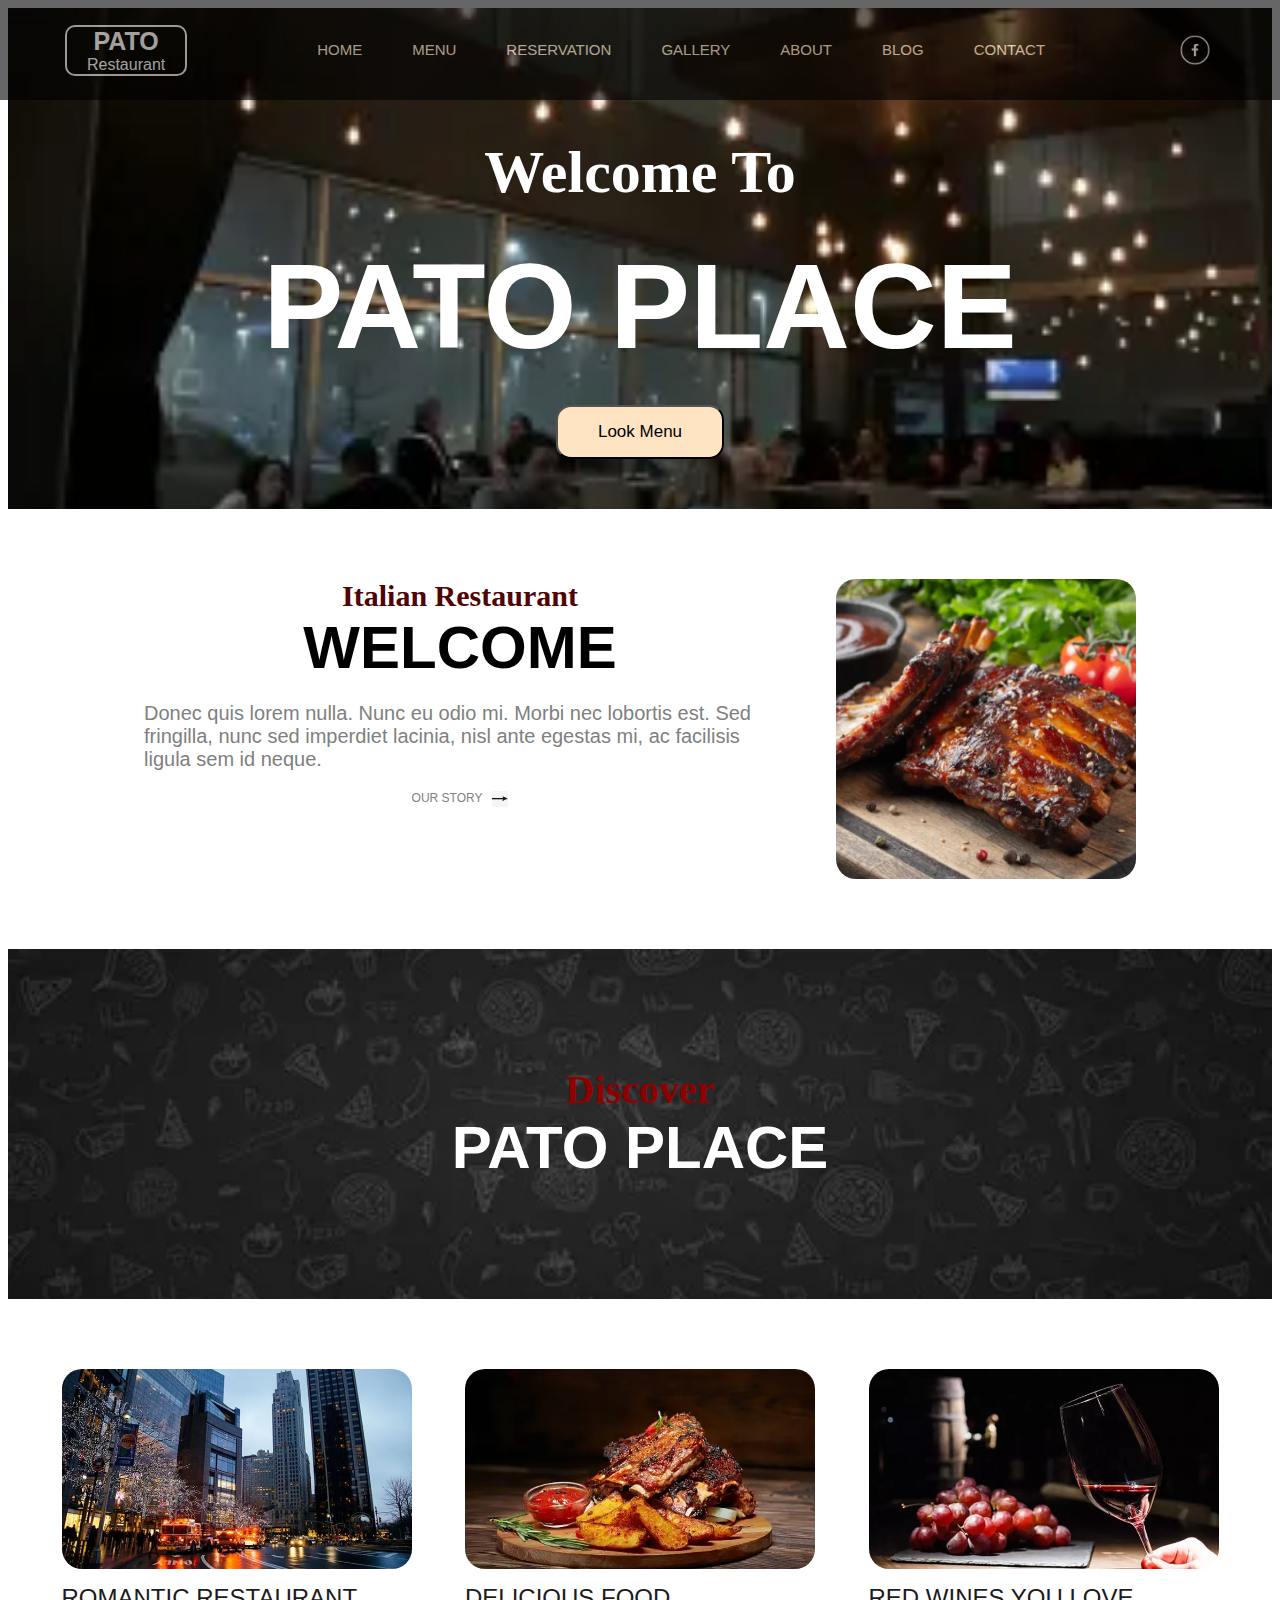
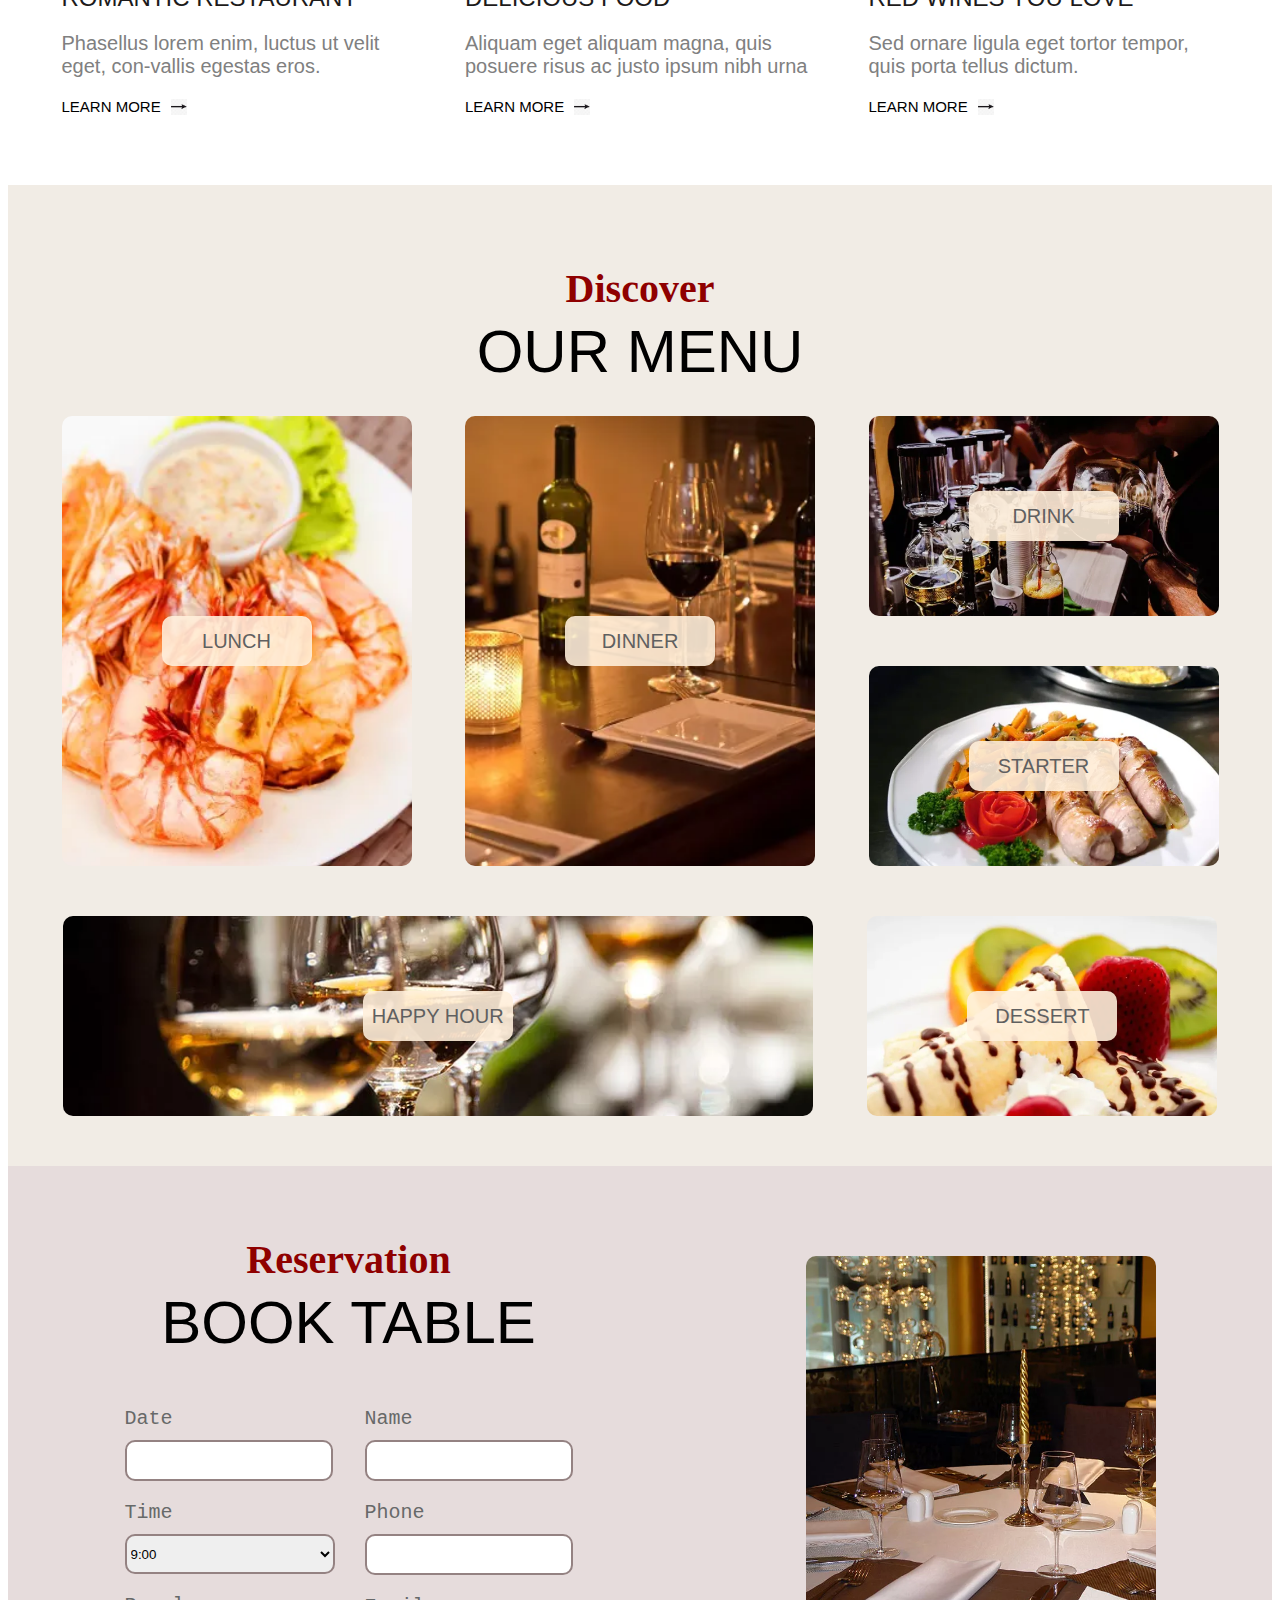
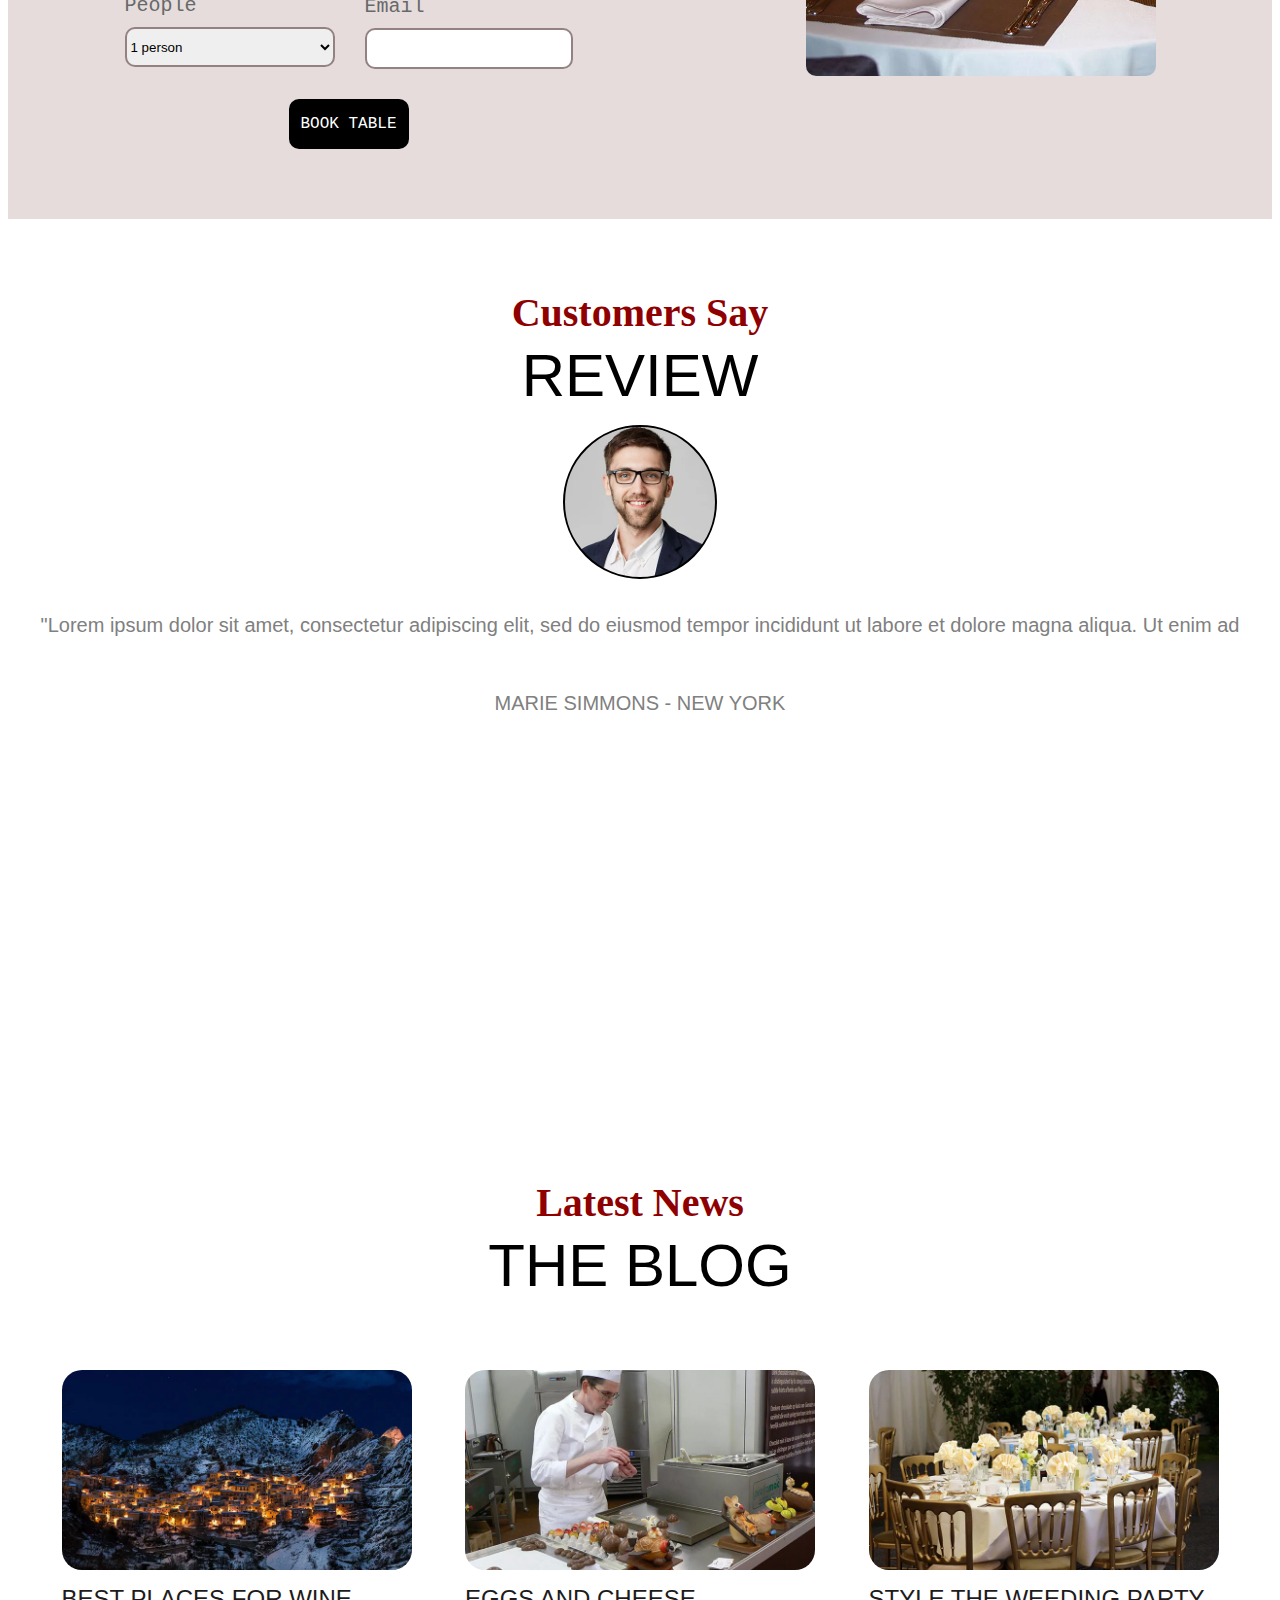
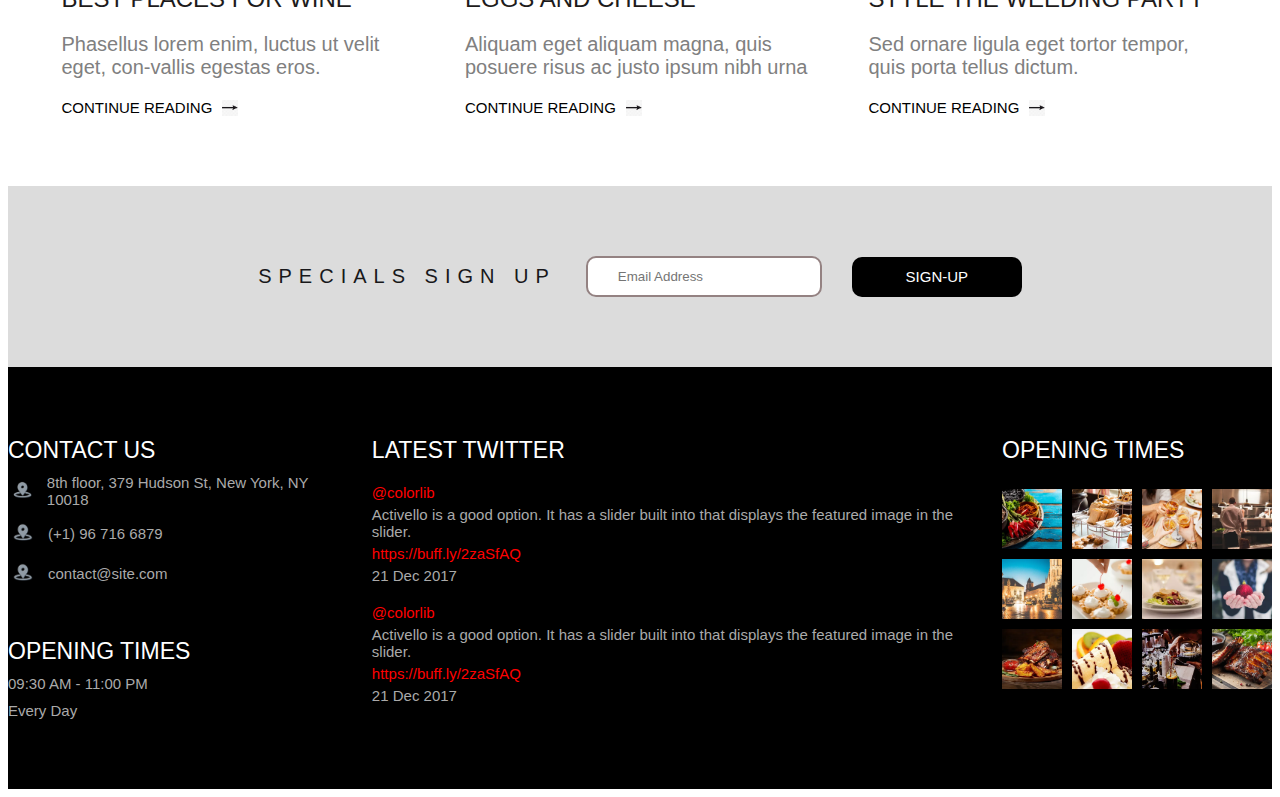
==== commit 91ef68b1: "51%" ====
--- a/index.html
+++ b/index.html
@@ -18,6 +18,7 @@
         <div class="navbar">
             <div><a href="./index.html">HOME</a></div>
             <div><a href="./menu.html">MENU</a></div>
+            <div><a href="./reservation .html">RESERVATION</a></div>
             <div><a href="">GALLERY</a></div>
             <div><a href="">ABOUT</a></div>
             <div><a href="">BLOG</a></div>
